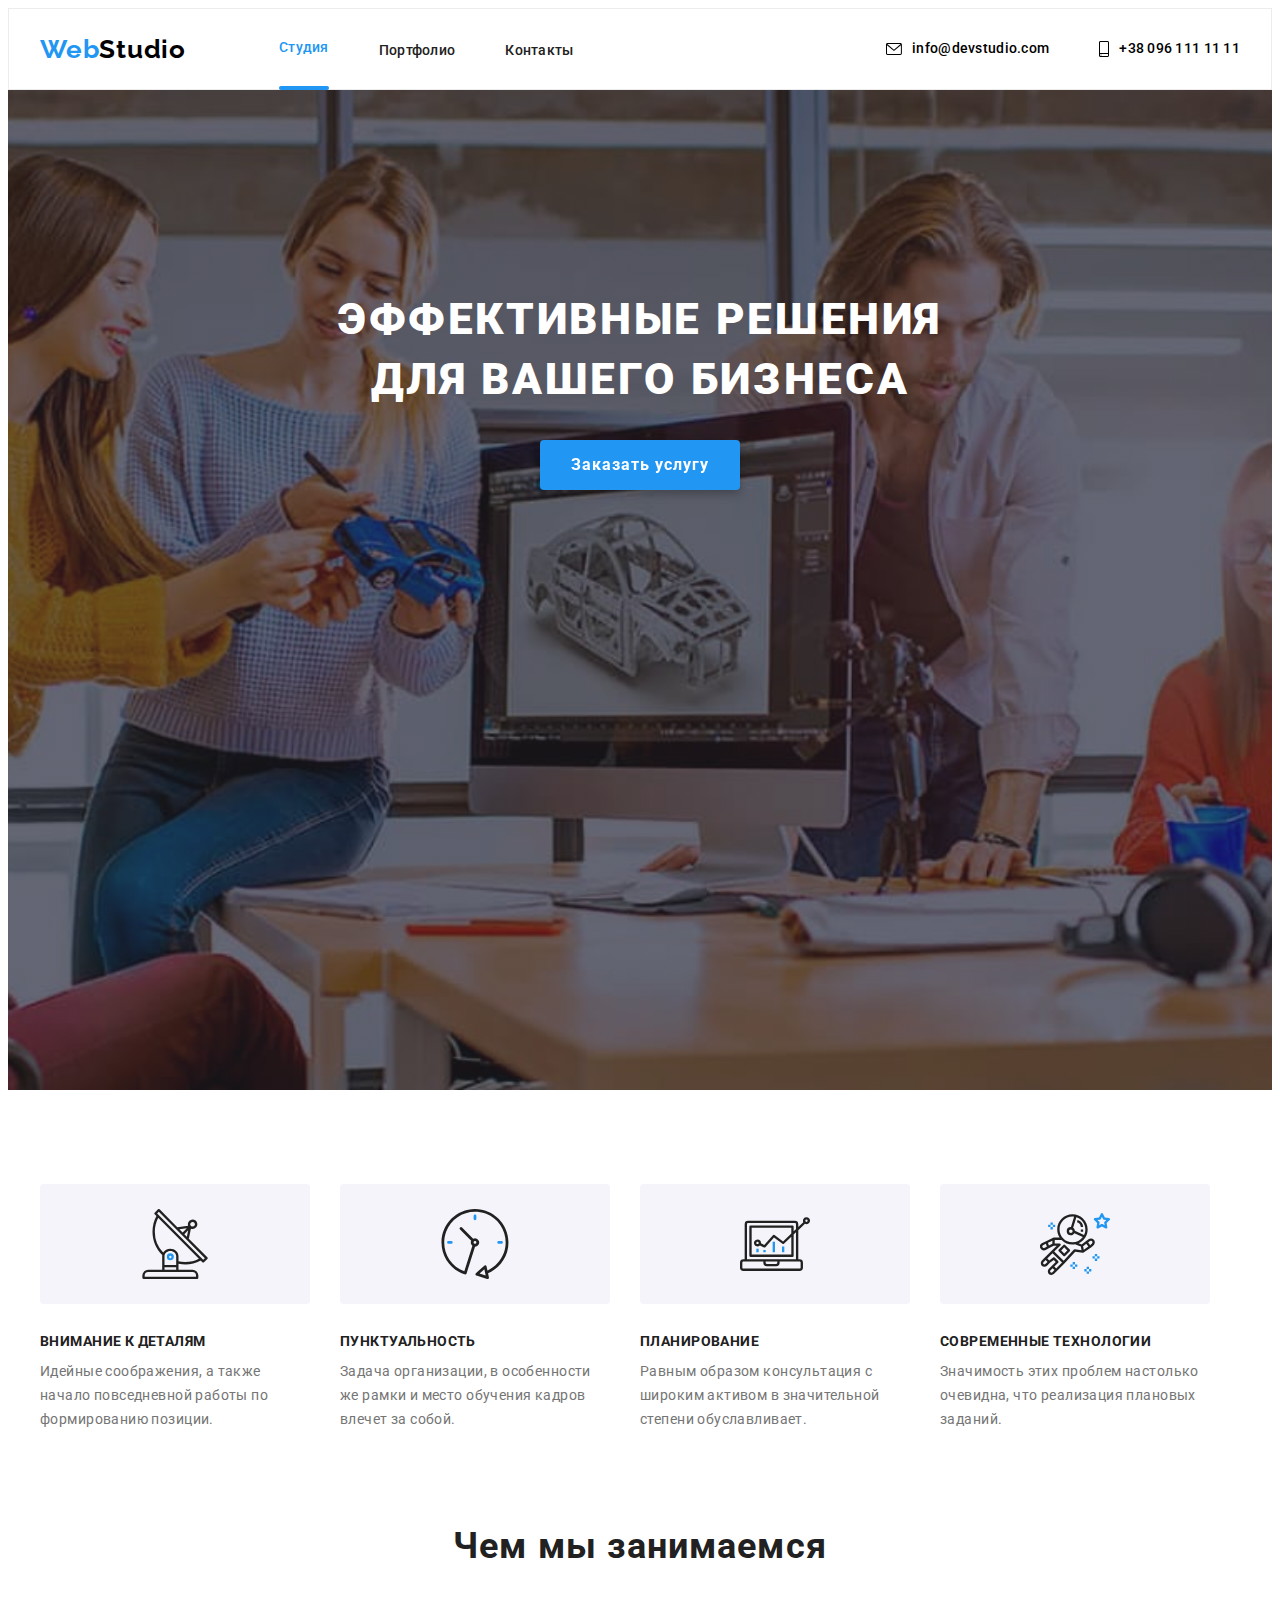
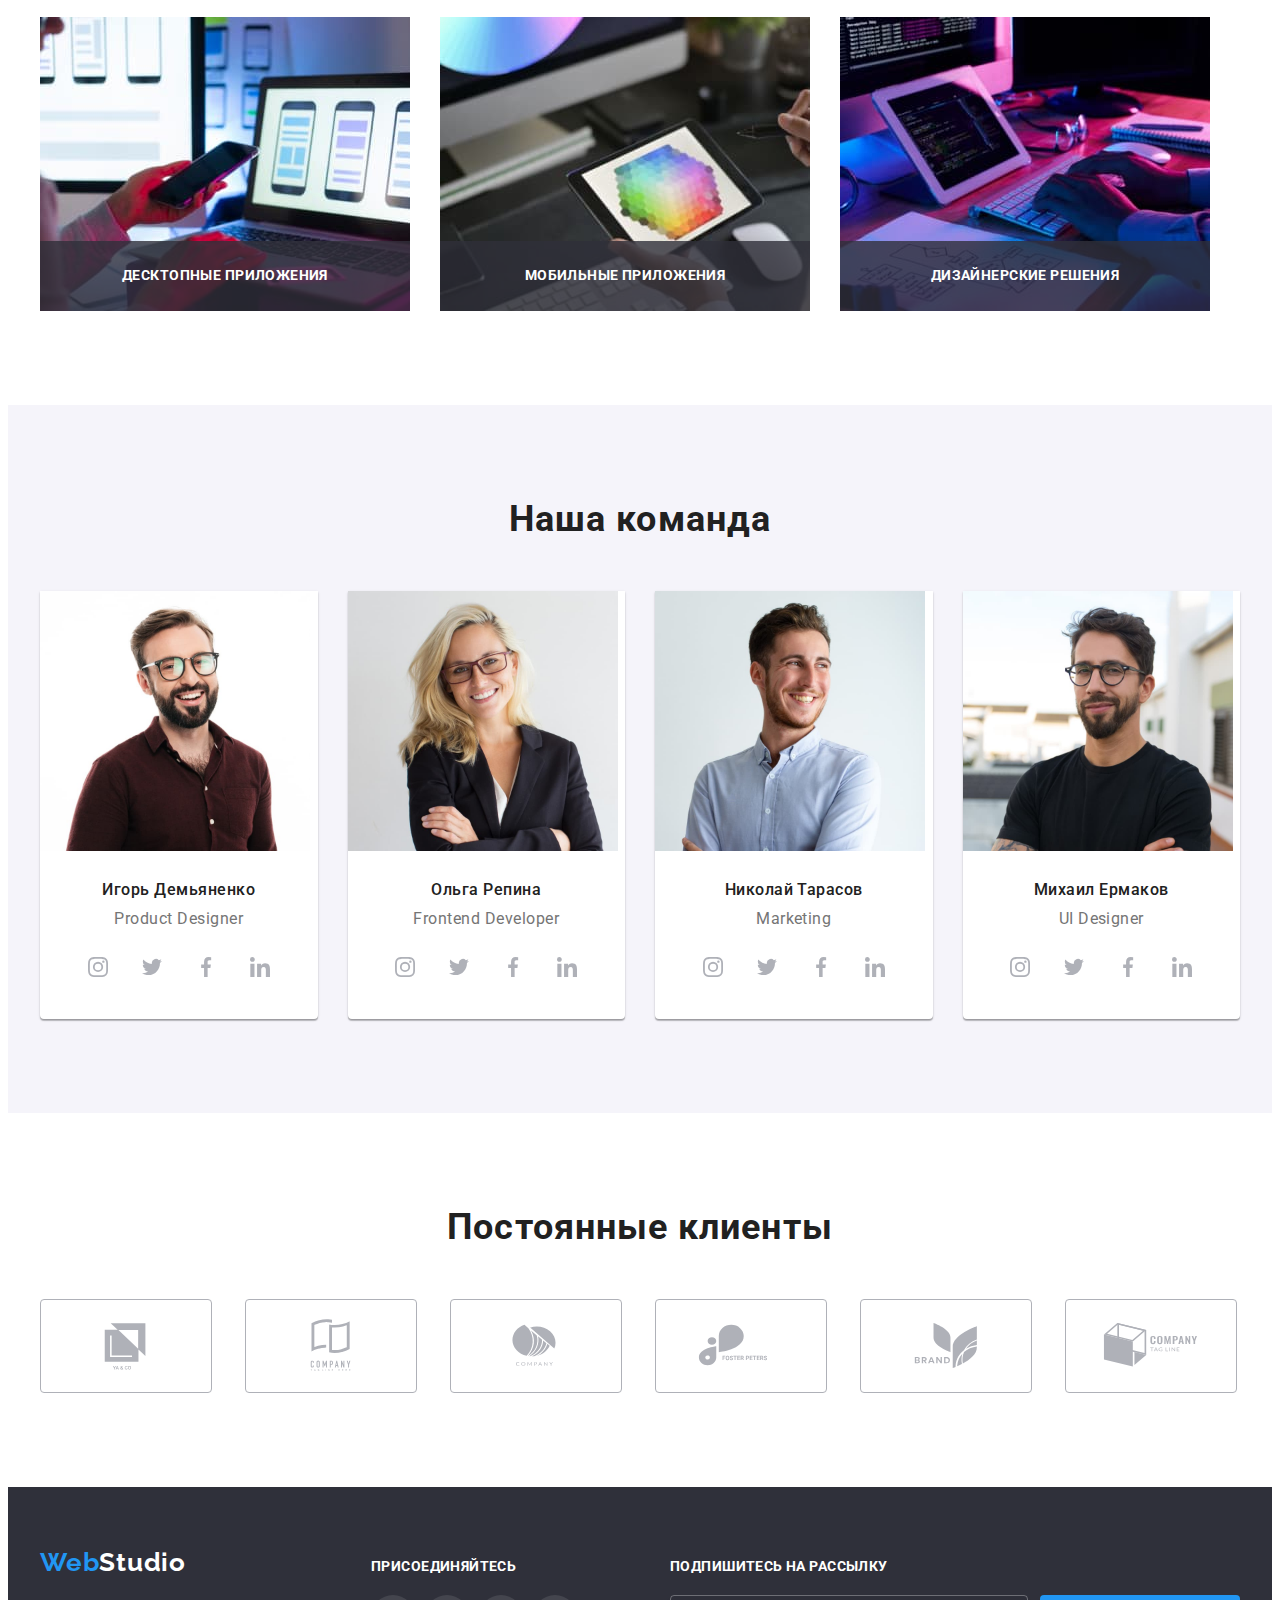
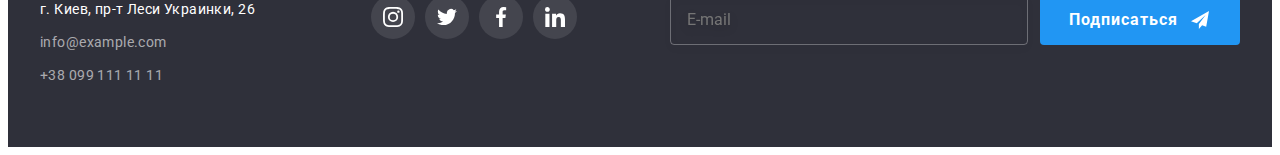
==== index.html @ f1e0ccb4 "goit-markup-hw-07" ====
<!DOCTYPE html>
<html lang="ru">
<head>
    <meta charset="UTF-8">
    <meta http-equiv="X-UA-Compatible" content="IE=edge">
    <meta name="viewport" content="width=device-width, initial-scale=1.0">
    <link rel="preconnect" 
        href="https://fonts.googleapis.com">
    <link rel="preconnect" 
        href="https://fonts.gstatic.com" 
        crossorigin>
    <link href="https://fonts.googleapis.com/css2?family=Raleway:wght@700&family=Roboto:wght@400;500;700;900&display=swap" 
        rel="stylesheet">
    <title>WebStudio</title>
    <link rel="stylesheet" 
        href="https://cdnjs.cloudflare.com/ajax/libs/modern-normalize/1.1.0/modern-normalize.min.css" 
        integrity="sha512-wpPYUAdjBVSE4KJnH1VR1HeZfpl1ub8YT/NKx4PuQ5NmX2tKuGu6U/JRp5y+Y8XG2tV+wKQpNHVUX03MfMFn9Q==" 
        crossorigin="anonymous" 
        referrerpolicy="no-referrer" />
    <link href="https://unpkg.com/aos@2.3.1/dist/aos.css" rel="stylesheet">
    <link
        rel="stylesheet"
        href="https://cdnjs.cloudflare.com/ajax/libs/animate.css/4.1.1/animate.min.css"/>
    <link rel="stylesheet" 
        href="./css/style.css">
    <link rel="stylesheet"
        href="./css/main.css">
</head>
<body>
    <header class="header">
        <div class="container header__container">
            <a href="" class="logo header__logo link">Web<span class="logo__dark">Studio</span>
            </a>
            <nav class="navigation">
                <ul class="menu-list list">
                    <li class="menu-list__item">
                        <a href="./index.html" class="menu-list__link link menu-list__link--active">Студия</a></li>
                    <li class="menu-list__item">
                        <a href="./portfolio.html" class="menu-list__link link">Портфолио</a></li>
                    <li class="menu-list__item">
                        <a href="" class="menu-list__link link">Контакты</a></li>
                </ul>
            </nav>
            <ul class="connect header__connect list">
                <li class="connect__item">
                    <a href="mailto:info@devstudio.com" class="connect__link link">
                        <svg class="connect__icon" width="16" height="12">
                            <use href="./images/symbol-defs.svg#icon-envelope"></use>
                        </svg>
                        info@devstudio.com</a>
                </li>
                <li class="connect__item">
                    <a href="tel:+380961111111" class="connect__link link">
                        <svg class="connect__icon" width="10" height="16">
                            <use href="./images/symbol-defs.svg#icon-smartphone"></use>
                        </svg>
                        +38 096 111 11 11</a>
                </li>
            </ul>
        </div>
    </header>
    <main>
        <section class="hero"> 
            <div class="container">
                <h1 class="hero__title">Эффективные решения для вашего бизнеса</h1>
                <button type="button" class="hero__btn btn" data-modal-open>Заказать услугу</button> 
            </div>
        </section>
        <section class="section">
            <div class="container"> 
                <h2 class="visually-hidden section__title">Наши преимущества</h2>
                <ul class="features list">
                    <li class="features__item">
                        <div class="features__content">
                            <svg class="features__icon" width="70" height="70">
                                <use href="./images/symbol-defs.svg#icon-antenna"></use>
                            </svg>
                        </div>
                        <h3 class="features__title">Внимание к деталям</h3>
                        <p class="features__text">Идейные соображения, а также начало повседневной работы по формированию позиции.</p>
                    </li>
                    <li class="features__item">
                        <div class="features__content">
                            <svg class="features__icon" width="70" height="70">
                                <use href="./images/symbol-defs.svg#icon-clock"></use>
                            </svg>
                        </div>
                        <h3 class="features__title">Пунктуальность</h3>
                        <p class="features__text">Задача организации, в особенности же рамки и место обучения кадров влечет за собой.</p>
                    </li>
                    <li class="features__item">
                        <div class="features__content">
                            <svg class="features__icon" width="70" height="70">
                                <use href="./images/symbol-defs.svg#icon-diagram"></use>
                            </svg>
                        </div>
                        <h3 class="features__title">Планирование</h3>
                        <p class="features__text">Равным образом консультация с широким активом в значительной степени обуславливает.</p>
                    </li>
                    <li class="features__item">
                        <div class="features__content">
                            <svg class="features__icon" width="70" height="70">
                                <use href="./images/symbol-defs.svg#icon-astronaut"></use>
                            </svg>
                        </div>
                        <h3 class="features__title">Современные технологии</h3>
                        <p class="features__text">Значимость этих проблем настолько очевидна, что реализация плановых заданий.</p>
                    </li>
                </ul>
            </div>
        </section>
        <section class="section section__works">
            <div class="container">
                <h2 class="section__title">Чем мы занимаемся</h2>
                <ul class="work list">
                    <li class="work__item">
                        <img src="./images/box2.jpg" alt="бокс 1" width="370">
                        <p class="work__meta">Десктопные приложения</p></li>
                    <li class="work__item">
                        <img src="./images/box3.jpg" alt="бокс 2" width="370">
                        <div class="work__meta">Мобильные приложения</div></li>
                    <li class="work__item">
                        <img src="./images/box1.jpg" alt="бокс 3" width="370">
                        <div class="work__meta">Дизайнерские решения</div></li>
                </ul>
            </div>
        </section>
        <section class="section section__team">
            <div class="container">
                <h2 class="section__title">Наша команда</h2>
                <ul class="team list">
                    <li class="team__item">
                        <img src="./images/img1.jpg" 
                        alt="Игорь Демьяненко"
                        width="270" 
                        height="260"
                        class="">
                        <div class="team__description">
                            <h3 class="team__title">Игорь Демьяненко</h3>
                            <p lang="en" class="team__text">Product Designer</p>
                            <ul class="socials list">
                                <li class="socials__item">
                                    <a href="" class="socials__link">
                                        <svg class="socials__icon" width="20" height="20">
                                            <use href="./images/symbol-defs.svg#icon-instagram">
                                            </use>
                                        </svg>
                                    </a>
                                </li>
                                <li class="socials__item">
                                    <a href="" class="socials__link">
                                        <svg class="socials__icon" width="20" height="20">
                                            <use href="./images/symbol-defs.svg#icon-twitter">
                                            </use>
                                        </svg>
                                    </a>
                                </li>
                                <li class="socials__item">
                                    <a href="" class="socials__link">
                                        <svg class="socials__icon" width="20" height="20">
                                            <use href="./images/symbol-defs.svg#icon-facebook">
                                            </use>
                                        </svg>
                                    </a>
                                </li>
                                <li class="socials__item">
                                    <a href="" class="socials__link">
                                        <svg class="socials__icon" width="20" height="20">
                                            <use href="./images/symbol-defs.svg#icon-linkedin">
                                            </use>
                                        </svg>
                                    </a>
                                </li>
                            </ul>
                        </div>
                    </li>
                    <li class="team__item">
                        <img src="./images/img2.jpg" 
                        alt="Ольга Репина"
                        width="270" 
                        height="260"
                        class="">
                        <div class="team__description">
                            <h3 class="team__title">Ольга Репина</h3>
                            <p lang="en" class="team__text">Frontend Developer</p>
                            <ul class="socials list">
                                <li class="socials__item">
                                    <a href="" class="socials__link">
                                        <svg class="socials__icon" width="20" height="20">
                                            <use href="./images/symbol-defs.svg#icon-instagram">
                                            </use>
                                        </svg>
                                    </a>
                                </li>
                                <li class="socials__item">
                                    <a href="" class="socials__link">
                                        <svg class="socials__icon" width="20" height="20">
                                            <use href="./images/symbol-defs.svg#icon-twitter">
                                            </use>
                                        </svg>
                                    </a>
                                </li>
                                <li class="socials__item">
                                    <a href="" class="socials__link">
                                        <svg class="socials__icon" width="20" height="20">
                                            <use href="./images/symbol-defs.svg#icon-facebook">
                                            </use>
                                        </svg>
                                    </a>
                                </li>
                                <li class="socials__item">
                                    <a href="" class="socials__link">
                                        <svg class="socials__icon" width="20" height="20">
                                            <use href="./images/symbol-defs.svg#icon-linkedin">
                                            </use>
                                        </svg>
                                    </a>
                                </li>
                            </ul>
                        </div>
                    </li>
                    <li class="team__item">
                        <img src="./images/img3.jpg" 
                        alt="Николай Тарасов"
                        width="270" 
                        height="260"
                        class="">
                        <div class="team__description">
                            <h3 class="team__title">Николай Тарасов</h3>
                            <p lang="en" class="team__text">Marketing</p>
                            <ul class="socials list">
                                <li class="socials__item">
                                    <a href="" class="socials__link">
                                        <svg class="socials__icon" width="20" height="20">
                                            <use href="./images/symbol-defs.svg#icon-instagram">
                                            </use>
                                        </svg>
                                    </a>
                                </li>
                                <li class="socials__item">
                                    <a href="" class="socials__link">
                                        <svg class="socials__icon" width="20" height="20">
                                            <use href="./images/symbol-defs.svg#icon-twitter">
                                            </use>
                                        </svg>
                                    </a>
                                </li>
                                <li class="socials__item">
                                    <a href="" class="socials__link">
                                        <svg class="socials__icon" width="20" height="20">
                                            <use href="./images/symbol-defs.svg#icon-facebook">
                                            </use>
                                        </svg>
                                    </a>
                                </li>
                                <li class="socials__item">
                                    <a href="" class="socials__link">
                                        <svg class="socials__icon" width="20" height="20">
                                            <use href="./images/symbol-defs.svg#icon-linkedin">
                                            </use>
                                        </svg>
                                    </a>
                                </li>
                            </ul>
                        </div>
                    </li>
                    <li class="team__item">
                        <img src="./images/img4.jpg" 
                        alt="Михаил Ермаков"
                        width="270" 
                        height="260"
                        class="">
                        <div class="team__description">
                            <h3 class="team__title">Михаил Ермаков</h3>
                            <p lang="en" class="team__text">UI Designer</p>
                            <ul class="socials list">
                                <li class="socials__item">
                                    <a href="" class="socials__link">
                                        <svg class="socials__icon" width="20" height="20">
                                            <use href="./images/symbol-defs.svg#icon-instagram">
                                            </use>
                                        </svg>
                                    </a>
                                </li>
                                <li class="socials__item">
                                    <a href="" class="socials__link">
                                        <svg class="socials__icon" width="20" height="20">
                                            <use href="./images/symbol-defs.svg#icon-twitter">
                                            </use>
                                        </svg>
                                    </a>
                                </li>
                                <li class="socials__item">
                                    <a href="" class="socials__link">
                                        <svg class="socials__icon" width="20" height="20">
                                            <use href="./images/symbol-defs.svg#icon-facebook">
                                            </use>
                                        </svg>
                                    </a>
                                </li>
                                <li class="socials__item">
                                    <a href="" class="socials__link">
                                        <svg class="socials__icon" width="20" height="20">
                                            <use href="./images/symbol-defs.svg#icon-linkedin">
                                            </use>
                                        </svg>
                                    </a>
                                </li>
                            </ul>
                        </div>
                    </li>
                </ul>
            </div>
        </section>
        <section class="section">
            <div class="container">
                <h2 class="section__title">Постоянные клиенты</h2>
                <ul class="client list">
                    <li class="client__item">
                        <a href="" class="client__link">
                            <svg class="client__icon" width="106" height="60">
                                <use href="./images/symbol-defs.svg#icon-Logo">
                                </use>
                            </svg>
                        </a>
                    </li>
                    <li class="client__item">
                        <a href="" class="client__link">
                            <svg class="client__icon" width="106" height="60">
                                <use href="./images/symbol-defs.svg#icon-Logo1">
                                </use>
                            </svg>
                        </a>
                    </li>
                    <li class="client__item">
                        <a href="" class="client__link">
                            <svg class="client__icon" width="106" height="60">
                                <use href="./images/symbol-defs.svg#icon-Logo2">
                                </use>
                            </svg>
                        </a>
                    </li>
                    <li class="client__item">
                        <a href="" class="client__link">
                            <svg class="client__icon" width="106" height="60">
                                <use href="./images/symbol-defs.svg#icon-Logo3">
                                </use>
                            </svg>
                        </a>
                    </li>
                    <li class="client__item">
                        <a href="" class="client__link">
                            <svg class="client__icon" width="106" height="60">
                                <use href="./images/symbol-defs.svg#icon-Logo4">
                                </use>
                            </svg>
                        </a>
                    </li>
                    <li class="client__item">
                        <a href="" class="client__link">
                            <svg class="client__icon" width="106" height="60">
                                <use href="./images/symbol-defs.svg#icon-Logo5">
                                </use>
                            </svg>
                        </a>
                    </li>
                </ul>
            </div>
        </section>
    </main>
    <footer class="footer">
        <div class="container contacts">
            <div class="column-address">
                <a href="" class="logo link">Web<span class="logo__light">Studio</span>
                </a>
                <address class="address-contact">
                    <ul class="address list">
                        <li class="address__item">
                            <a href="https://goo.gl/maps/QefCWzyqJZrkM8jZ6" 
                            class="address__address-link link"
                            target="_blank" 
                            rel="noopener noindex nofollow">
                            г. Киев, пр-т Леси Украинки, 26</a>
                        </li>
                        <li class="address__item">
                            <a href="mailto:info@example.com" 
                            class="address__link link">info@example.com</a>
                        </li>
                        <li class="address__item">
                            <a href="tel:+380991111111" 
                            class="address__link link">+38 099 111 11 11</a>
                        </li>
                    </ul>
                </address>
            </div>
            <div class="column-soc">
                <h2 class="column-soc__title">присоединяйтесь</h2>
                <ul class="soc-list list">
                    <li class="soc-list__item">
                        <a href="" class="soc-list__link">
                            <svg class="contacts-soc-icon" width="20" height="20">
                                <use href="./images/symbol-defs.svg#icon-instagram">
                                </use>
                            </svg>
                        </a>
                    </li>
                    <li class="soc-list__item">
                        <a href="" class="soc-list__link">
                            <svg class="contacts-soc-icon" width="20" height="20">
                                <use href="./images/symbol-defs.svg#icon-twitter">
                                </use>
                            </svg>
                        </a>
                    </li>
                    <li class="soc-list__item">
                        <a href="" class="soc-list__link">
                            <svg class="contacts-soc-icon" width="20" height="20">
                                <use href="./images/symbol-defs.svg#icon-facebook">
                                </use>
                            </svg>
                        </a>
                    </li>
                    <li class="soc-list__item">
                        <a href="" class="soc-list__link">
                            <svg class="contacts-soc-icon" width="20" height="20">
                                <use href="./images/symbol-defs.svg#icon-linkedin">
                                </use>
                            </svg>
                        </a>
                    </li>
                </ul>
            </div>
            <div class="online">
                <h2 class="column-soc__title">подпишитесь на рассылку</h2>
                <form class="online-form">
                    <div class="inputs">
                        <div class="field">
                            <input 
                                type="email" 
                                class="field__input" 
                                name="online-email"
                                id="email"
                                placeholder="E-mail"/>
                            <label for="email" class="field__label"></label>
                        </div>                        
                        <span class="submit">
                            <button type="submit" class="submit__btn btn">Подписаться
                                <svg class="submit__icon-btn" width="24" height="24">
                                    <use href="./images/symbol-defs.svg#icon-send"></use>
                                </svg>
                            </button>
                        </span>                             
                    </div>
                </form>
            </div>
        </div>
    </footer>
    <div class="backdrop is-hidden" data-modal>
        <div class="modal">
            <button type="button" class="modal-close-btn" data-modal-close>
                <svg class="modal-close-icon" width="11" height="11">
                    <use href="./images/symbol-defs.svg#icon-Vector">
                    </use>
                </svg>
            </button>
            <p class="modal-title">Оставьте свои данные, мы вам перезвоним</p>
            <form>                
                <div class="form-field">
                    <label class="modal-name" for="user-name">Имя</label>
                    <div class="modal-input-wrap">
                        <input 
                            type="text" 
                            class="modal-input" 
                            name="user-name"
                            id="user-name"/>
                        <svg class="input-icon" width="18" height="18">
                            <use href="./images/symbol-defs.svg#icon-person"></use>
                        </svg>     
                    </div>                              
                </div>
                <div class="form-field">
                    <label class="modal-name" for="user-tel">Телефон</label>              
                    <div class="modal-input-wrap">
                        <input 
                            type="tel" 
                            class="modal-input" 
                            name="user-tel"
                            pattern="\d{10}"
                            id="user-tel"/>
                        <svg class="input-icon" width="18" height="18">
                            <use href="./images/symbol-defs.svg#icon-phone"></use>
                        </svg>
                    </div>
                </div>
                <div class="form-field">
                    <label class="modal-name" for="user-email">Почта</label>
                    <div class="modal-input-wrap">
                        <input 
                            type="email" 
                            class="modal-input" 
                            name="user-email"
                            id="user-email"/>  
                        <svg class="input-icon" width="18" height="18">
                            <use href="./images/symbol-defs.svg#icon-email"></use>
                        </svg>  
                    </div>
                </div>
                <div class="modal-field">
                    <label class="modal-name" for="user-comment">Комментарий</label>
                    <textarea 
                        name="user-comment" 
                        id="user-comment"
                        placeholder="Введите текст"
                        class="input-text"
                    ></textarea>
                </div>
                <div class="policy">
                    <input 
                        type="checkbox" 
                        class="modal-window visually-hidden"
                        name="input-checkbox"
                        id="input-checkbox" 
                        required
                        value="input-checkbox"/>
                    <label 
                        class="modal-agree" 
                        for="input-checkbox"
                        >
                        <span>
                            <svg class="check-icon" width="11" height="8">
                                <use href="./images/symbol-defs.svg#icon-Check"></use>
                            </svg> 
                        </span>
                        Соглашаюсь с рассылкой и принимаю&nbsp;<a href="" class="text-link">Условия договора</a>
                    </label>
                </div>
                <button type="submit" class="modal-btn btn">Отправить</button>
            </form>
        </div>
    </div>
    <script src="https://unpkg.com/aos@2.3.1/dist/aos.js"></script>
    <script>
        AOS.init();
    </script>
    <script src="./js/modal.js"></script>
</body>
</html>
---- css/main.css ----
:root {
  --header-color: #212121;
  --main-title-color: #FFFFFF;
  --accent-color: #2196F3;
  --text-color: #757575;
  --bcg-color: #2F303A;
  --padding-top: 94px;
  --padding-bottom: 94px;
  --cubic: 250ms cubic-bezier(0.4, 0, 0.2, 1);
}

p, h1, h2, h3, h4, h5, h6 {
  margin: 0;
}

ul, ol {
  list-style: none;
  padding-left: 0;
  margin: 0;
}

img {
  display: block;
}

button {
  cursor: pointer;
}

a {
  text-decoration: none;
}

body {
  font-family: "Roboto", sans-serif;
}

.visually-hidden {
  position: absolute;
  white-space: nowrap;
  width: 1px;
  height: 1px;
  overflow: hidden;
  border: 0;
  padding: 0;
  clip: rect(0 0 0 0);
  clip-path: inset(50%);
  margin: -1px;
}

.soc-list__link, .client__link, .socials__link, .work__meta, .features__content, .connect__link, .header .container, .modal-agree span, .modal-agree, .backdrop {
  display: flex;
  align-items: center;
}

.container {
  width: 1200px;
  padding-left: 15px;
  padding-right: 15px;
  margin: 0 auto;
  /* outline: 1px solid salmon; */
}

.btn {
  font-family: inherit;
  font-weight: 700;
  font-size: 16px;
  line-height: 1.88;
  display: flex;
  align-items: center;
  text-align: center;
  letter-spacing: 0.06em;
  background-color: var(--accent-color);
  color: var(--main-title-color);
  background: var(--accent-color);
  border-radius: 4px;
  border: transparent;
  transition: color var(--cubic), background-color var(--cubic), box-shadow var(--cubic);
}
.btn:hover, .btn:focus {
  color: var(--main-title-color);
  background-color: var(--accent-color);
  box-shadow: 0px 4px 4px 0px rgba(0, 0, 0, 0.25);
}

.logo {
  font-family: "Raleway";
  font-weight: 700;
  font-size: 26px;
  line-height: 1.19;
  letter-spacing: 0.03em;
  color: var(--accent-color);
}

.logo__dark {
  color: black;
}

.logo__light {
  color: var(--main-title-color);
}

.section {
  padding: 94px 0;
}
.section__works {
  padding-top: 0;
}
.section__team {
  background: #F5F4FA;
}
.section__title {
  font-size: 36px;
  line-height: 1.16;
  text-align: center;
  letter-spacing: 0.03em;
  color: var(--header-color);
  margin-bottom: 50px;
  font-weight: 700;
}

.backdrop {
  position: fixed;
  top: 0;
  width: 100%;
  height: 100%;
  background-color: rgba(0, 0, 0, 0.2);
  justify-content: center;
  transition: opacity 250ms, visibility 250ms;
}

.backdrop.is-hidden .modal {
  transform: scale(0.5) rotate(360deg);
}

.modal {
  position: absolute;
  padding: 40px;
  width: 528px;
  height: 581px;
  background-color: var(--main-title-color);
  box-shadow: 0px 1px 3px rgba(0, 0, 0, 0.12), 0px 1px 1px rgba(0, 0, 0, 0.14), 0px 2px 1px rgba(0, 0, 0, 0.2);
  border-radius: 4px;
  transform: scale(1) rotate(0deg);
  transition: transform 250ms;
}

.modal-close-btn {
  position: absolute;
  width: 30px;
  height: 30px;
  background-color: transparent;
  top: 8px;
  right: 8px;
  border: 1px solid rgba(0, 0, 0, 0.1);
  border-radius: 50%;
  cursor: pointer;
}

.is-hidden {
  opacity: 0;
  pointer-events: none;
  visibility: hidden;
}

.modal-title {
  font-weight: 700;
  font-size: 20px;
  line-height: 23px;
  text-align: center;
  letter-spacing: 0.03em;
  color: #212121;
  margin-bottom: 12px;
}

.form-field {
  margin-bottom: 10px;
}

.modal-field {
  margin-bottom: 20px;
}

.modal-name {
  display: block;
  margin-bottom: 4px;
  font-weight: 400;
  font-size: 12px;
  line-height: 14px;
  letter-spacing: 0.01em;
  color: #757575;
}

.modal-input-wrap {
  position: relative;
}

.input-icon {
  position: absolute;
  left: 12px;
  top: 50%;
  transform: translateY(-50%);
  transition: fill var(--cubic);
}

.modal-input {
  width: 100%;
  height: 40px;
  border: 1px solid rgba(33, 33, 33, 0.2);
  box-sizing: border-box;
  border-radius: 4px;
  padding-left: 40px;
  outline: none;
  transition: border-color var(--cubic);
}

.modal-input:focus {
  border-color: var(--accent-color);
}

.modal-input:focus + .input-icon {
  fill: var(--accent-color);
}

.input-text {
  display: block;
  width: 100%;
  height: 120px;
  border: 1px solid rgba(33, 33, 33, 0.2);
  box-sizing: border-box;
  border-radius: 4px;
  padding: 12px 16px;
  font-family: "Roboto";
  font-style: normal;
  font-weight: 400;
  font-size: 16px;
  line-height: 0.85;
  resize: none;
  outline: none;
  transition: border-color var(--accent-color);
}

.input-text:focus {
  border-color: var(--accent-color);
}

.input-text::placeholder {
  font-weight: 400;
  font-size: 12px;
  line-height: 14px;
  letter-spacing: 0.01em;
  color: rgba(117, 117, 117, 0.5);
}

.modal-window {
  width: 16px;
  height: 15px;
  border-radius: #212121;
}

.modal-agree {
  justify-content: center;
  font-size: 14px;
  line-height: 1.71;
  letter-spacing: 0.03em;
  color: #757575;
}

.check-icon {
  fill: transparent;
}

.modal-agree span {
  width: 16px;
  height: 15px;
  border: 2px solid #212121;
  border-radius: 2px;
  margin-right: 5px;
  justify-content: center;
}

.modal-window:checked + .modal-agree span {
  background-color: var(--accent-color);
  border: none;
  transition: background-color var(--cubic);
}

.modal-window:checked + .modal-agree .check-icon {
  fill: var(--main-title-color);
  transition: fill var(--cubic);
}

.modal-window:focus + .modal-agree span {
  border-color: var(--accent-color);
}

.text-link {
  color: var(--accent-color);
}

.modal-btn {
  display: block;
  min-width: 200px;
  height: 50px;
  margin: 30px auto 0;
}

.header {
  padding-bottom: 24px;
  padding-top: 25px;
  border: 1px solid #ECECEC;
}
.header__connect {
  display: flex;
  margin-left: auto;
}
.header__logo {
  margin-right: 93px;
}

.menu-list {
  display: flex;
}
.menu-list__item:not(:last-child) {
  margin-right: 50px;
}
.menu-list__link:hover, .menu-list__link:focus {
  color: var(--accent-color);
}
.menu-list .menu-list__link--active:after {
  content: "";
  position: absolute;
  bottom: -34px;
  left: 0;
  width: 100%;
  height: 4px;
  background-color: var(--accent-color);
  border-radius: 2px;
}

.menu-list__link {
  position: relative;
  font-weight: 500;
  font-size: 14px;
  line-height: 1.14;
  letter-spacing: 0.02em;
  color: var(--header-color);
  transition: color var(--cubic);
}

.menu-list__link--active {
  color: var(--accent-color);
}
.menu-list .menu-list__link--active {
  display: block;
  color: var(--accent-color);
}

.navigation .connect {
  display: 0;
  color: var(--accent-color);
}

.connect__item:not(:last-child) {
  margin-right: 50px;
}

.connect__link {
  font-weight: 500;
  font-size: 14px;
  line-height: 1.14;
  letter-spacing: 0.02em;
  color: var(--header-link-color);
  transition: color var(--cubic);
}
.connect__link:hover, .connect__link:focus {
  color: var(--accent-color);
}

.connect__icon {
  padding: 0;
  margin-left: 0;
  margin-right: 10px;
  fill: currentColor;
}
.connect .connect__icon:hover {
  color: var(--accent-color);
  fill: currentColor;
}

.hero {
  background-color: var(--bcg-color);
  padding-top: 200px;
  padding-bottom: 200px;
  background-image: linear-gradient(rgba(47, 48, 58, 0.4), rgba(47, 48, 58, 0.4)), url(../images/overlay.jpg);
  background-repeat: no-repeat;
  background-size: cover;
  background-position: center;
  max-width: 1600px;
  height: 600px;
  margin: 0 auto;
}
.hero__title {
  font-weight: 900;
  font-size: 44px;
  line-height: 1.36;
  text-align: center;
  letter-spacing: 0.06em;
  text-transform: uppercase;
  color: var(--main-title-color);
  margin-bottom: 30px;
  max-width: 696px;
  margin-left: auto;
  margin-right: auto;
}
.hero__btn {
  margin: 0 auto;
  display: block;
  min-width: 200px;
  height: 50px;
  filter: drop-shadow(0px 4px 4px rgba(0, 0, 0, 0.25));
}

.features {
  display: flex;
  margin-left: auto;
}

.features__item:not(:last-child) {
  margin-right: 30px;
}

.features__content {
  margin-bottom: 30px;
  height: 120px;
  justify-content: center;
  background: #F5F4FA;
  border-radius: 4px;
}

.features__title {
  font-weight: 700;
  font-size: 14px;
  line-height: 1.14;
  letter-spacing: 0.03em;
  text-transform: uppercase;
  color: var(--header-color);
  margin-bottom: 10px;
}

.features__text {
  font-size: 14px;
  line-height: 1.71;
  letter-spacing: 0.03em;
  color: var(--text-color);
  max-width: 270px;
}

.work {
  display: flex;
}
.work__item {
  height: auto;
  position: relative;
}
.work__item:not(:first-child) {
  margin-left: 30px;
}
.work__meta {
  justify-content: center;
  font-weight: 700;
  font-size: 14px;
  line-height: 1.14;
  letter-spacing: 0.03em;
  text-transform: uppercase;
  color: #FFFFFF;
  background: rgba(47, 48, 58, 0.8);
  width: 370px;
  height: 70px;
  position: absolute;
  bottom: 0;
}

.team {
  display: flex;
  margin-left: -30px;
  flex-wrap: wrap;
}
.team__item {
  flex-basis: calc(25% - 30px);
  margin-left: 30px;
  background: #FFFFFF;
  box-shadow: 0px 1px 3px rgba(0, 0, 0, 0.12), 0px 1px 1px rgba(0, 0, 0, 0.14), 0px 2px 1px rgba(0, 0, 0, 0.2);
  border-radius: 0px 0px 4px 4px;
}
.team__description {
  padding: 30px 0 30px;
  text-align: center;
}
.team__title {
  font-weight: 500;
  font-size: 16px;
  line-height: 1.18;
  letter-spacing: 0.03em;
  color: var(--header-color);
  margin-bottom: 10px;
}
.team__text {
  font-size: 16px;
  line-height: 1.18;
  letter-spacing: 0.03em;
  color: var(--text-color);
  margin-bottom: 16px;
}

.socials {
  display: flex;
  justify-content: center;
}
.socials__item + .socials__item {
  margin-left: 10px;
}
.socials__link {
  width: 44px;
  height: 44px;
  background-color: var(--main-title-color);
  border-radius: 50%;
  justify-content: center;
  fill: rgb(175, 177, 184);
  transition: fill var(--cubic), background-color var(--cubic);
}
.socials__link:hover, .socials__link:focus {
  background-color: var(--accent-color);
  fill: var(--main-title-color);
}

.client {
  display: flex;
  margin-left: -30px;
  flex-wrap: wrap;
}
.client__item {
  flex-basis: calc(16.6666666667% - 30px);
  margin-left: 30px;
}
.client__item + .client__item {
  margin-left: 30px;
}

.client__link {
  width: 170px;
  height: 92px;
  background-color: var(--main-title-color);
  justify-content: center;
  border: 1px solid rgb(175, 177, 184);
  border-radius: 4px;
  transition: border var(--cubic);
}
.client__link:hover, .client__link:focus {
  border-color: var(--accent-color);
}

.client__icon {
  fill: #afb1b8;
  transition: fill var(--cubic);
}
.client__link:hover .client__icon, .client__link:focus .client__icon {
  fill: var(--accent-color);
}

.footer {
  background: var(--bcg-color);
  padding-top: 60px;
  padding-bottom: 60px;
}
.footer .contacts {
  display: flex;
  align-items: baseline;
}

.column-address {
  text-align: cover;
  flex-grow: 1;
}

.address-contact {
  font-family: "Roboto";
  font-size: 14px;
  line-height: 1.71;
  letter-spacing: 0.03em;
  font-style: normal;
  margin-top: 20px;
}

.address {
  text-align: 120px;
}
.address__item:not(:first-child) {
  margin-top: 9px;
}
.address__address-link {
  color: var(--main-title-color);
  transition: color var(--cubic);
}
.address__address-link:hover, .address__address-link:focus {
  color: var(--accent-color);
}
.address__link {
  font-family: "Roboto";
  font-size: 14px;
  line-height: 1.71;
  letter-spacing: 0.03em;
  color: rgba(255, 255, 255, 0.6);
  transition: color var(--cubic);
}
.address__link:hover, .address__link:focus {
  color: var(--accent-color);
}

.column-soc {
  margin-left: 55px;
  margin-right: 93px;
}
.column-soc__title {
  font-size: 14px;
  line-height: 1.14;
  letter-spacing: 0.03em;
  text-transform: uppercase;
  color: var(--main-title-color);
  margin-bottom: 20px;
}

.soc-list {
  display: flex;
}
.soc-list__item + .soc-list__item {
  margin-left: 10px;
}
.soc-list__item:last-child {
  margin-right: 0px;
}

.soc-list__link {
  padding: 0;
  width: 44px;
  height: 44px;
  background-color: rgba(255, 255, 255, 0.1);
  border-radius: 50%;
  justify-content: center;
  fill: var(--main-title-color);
  transform: fill var(--cubic), background-color var(--cubic);
}
.soc-list__link:hover, .soc-list__link:focus {
  background-color: var(--accent-color);
  fill: var(--main-title-color);
}

.inputs {
  display: flex;
  justify-content: space-between;
}

.field {
  margin-right: 12px;
}
.field__input {
  width: 358px;
  height: 50px;
  box-sizing: border-box;
  border: 1px solid rgba(255, 255, 255, 0.3);
  filter: drop-shadow(0px 4px 4px rgba(0, 0, 0, 0.15));
  border-radius: 4px;
  padding-left: 16px;
  color: var(--main-title-color);
  background-color: transparent;
  font-family: "Roboto";
  font-size: 16px;
  outline: none;
  transition: border-color var(--main-title-color) border-color var(--cubic);
}
.field__input:focus {
  border-color: var(--main-title-colorr);
}
.field__label {
  font-family: "Roboto";
  font-size: 16px;
  line-height: 1.25;
  color: var(--main-title-color);
  transform: border-color var(--cubic);
}

.submit__btn {
  display: inline-flex;
  align-items: center;
  min-width: 200px;
  height: 50px;
  position: relative;
  padding-left: 29px;
  transform: color var(--cubic);
}

.submit__icon-btn {
  margin-left: 10px;
  margin-right: 0px;
  margin-top: 6px;
  cursor: pointer;
}

.portfolio-filtres {
  display: flex;
  justify-content: center;
  margin-bottom: 50px;
}

.portfolio-filtres-item:not(:first-child) {
  margin-left: 8px;
}

.portfolio-filtres-btn {
  font-family: "Roboto";
  font-weight: 500;
  font-size: 16px;
  line-height: 1.62;
  letter-spacing: 0.03em;
  max-width: 100%;
  background-color: #F5F4FA;
  color: var(--header-color);
  cursor: pointer;
  display: inline;
  padding: 6px 22px;
}

.portfolio-list {
  display: flex;
  flex-wrap: wrap;
  gap: 30px;
}

.portfolio-item {
  flex-basis: calc((100% - 60px) / 3);
}

.portfolio-content {
  display: block;
  transition: box-shadow var(--cubic);
}
.portfolio-content:hover, .portfolio-content:focus {
  box-shadow: 0px 4px 4px 0px rgba(0, 0, 0, 0.25);
}

.portfolio-meta {
  position: relative;
  overflow: hidden;
}

.portfolio-actions {
  position: absolute;
  padding: 63px 24px;
  font-family: "Roboto";
  font-size: 18px;
  line-height: 1.56;
  color: #FFFFFF;
  background: rgba(33, 150, 243, 0.9);
  width: 370px;
  height: 100%;
  transform: translateY(100%);
  transition: var(--cubic);
  bottom: 0;
  overflow: auto;
}
.portfolio-content:hover .portfolio-actions, .portfolio-content:focus .portfolio-actions {
  cursor: pointer;
  transform: translateY(0%);
  transition: var(--cubic);
}

.portfolio-description {
  padding: 20px 24px;
  border: 1px solid rgb(238, 238, 238);
}

.portfolio-title {
  font-weight: 700;
  font-size: 18px;
  line-height: 2;
  letter-spacing: 0.06em;
  color: var(--header-color);
  margin-bottom: 4px;
}

.portfolio-text {
  font-size: 16px;
  line-height: 1.88;
  letter-spacing: 0.03em;
  color: var(--text-color);
}/*# sourceMappingURL=main.css.map */
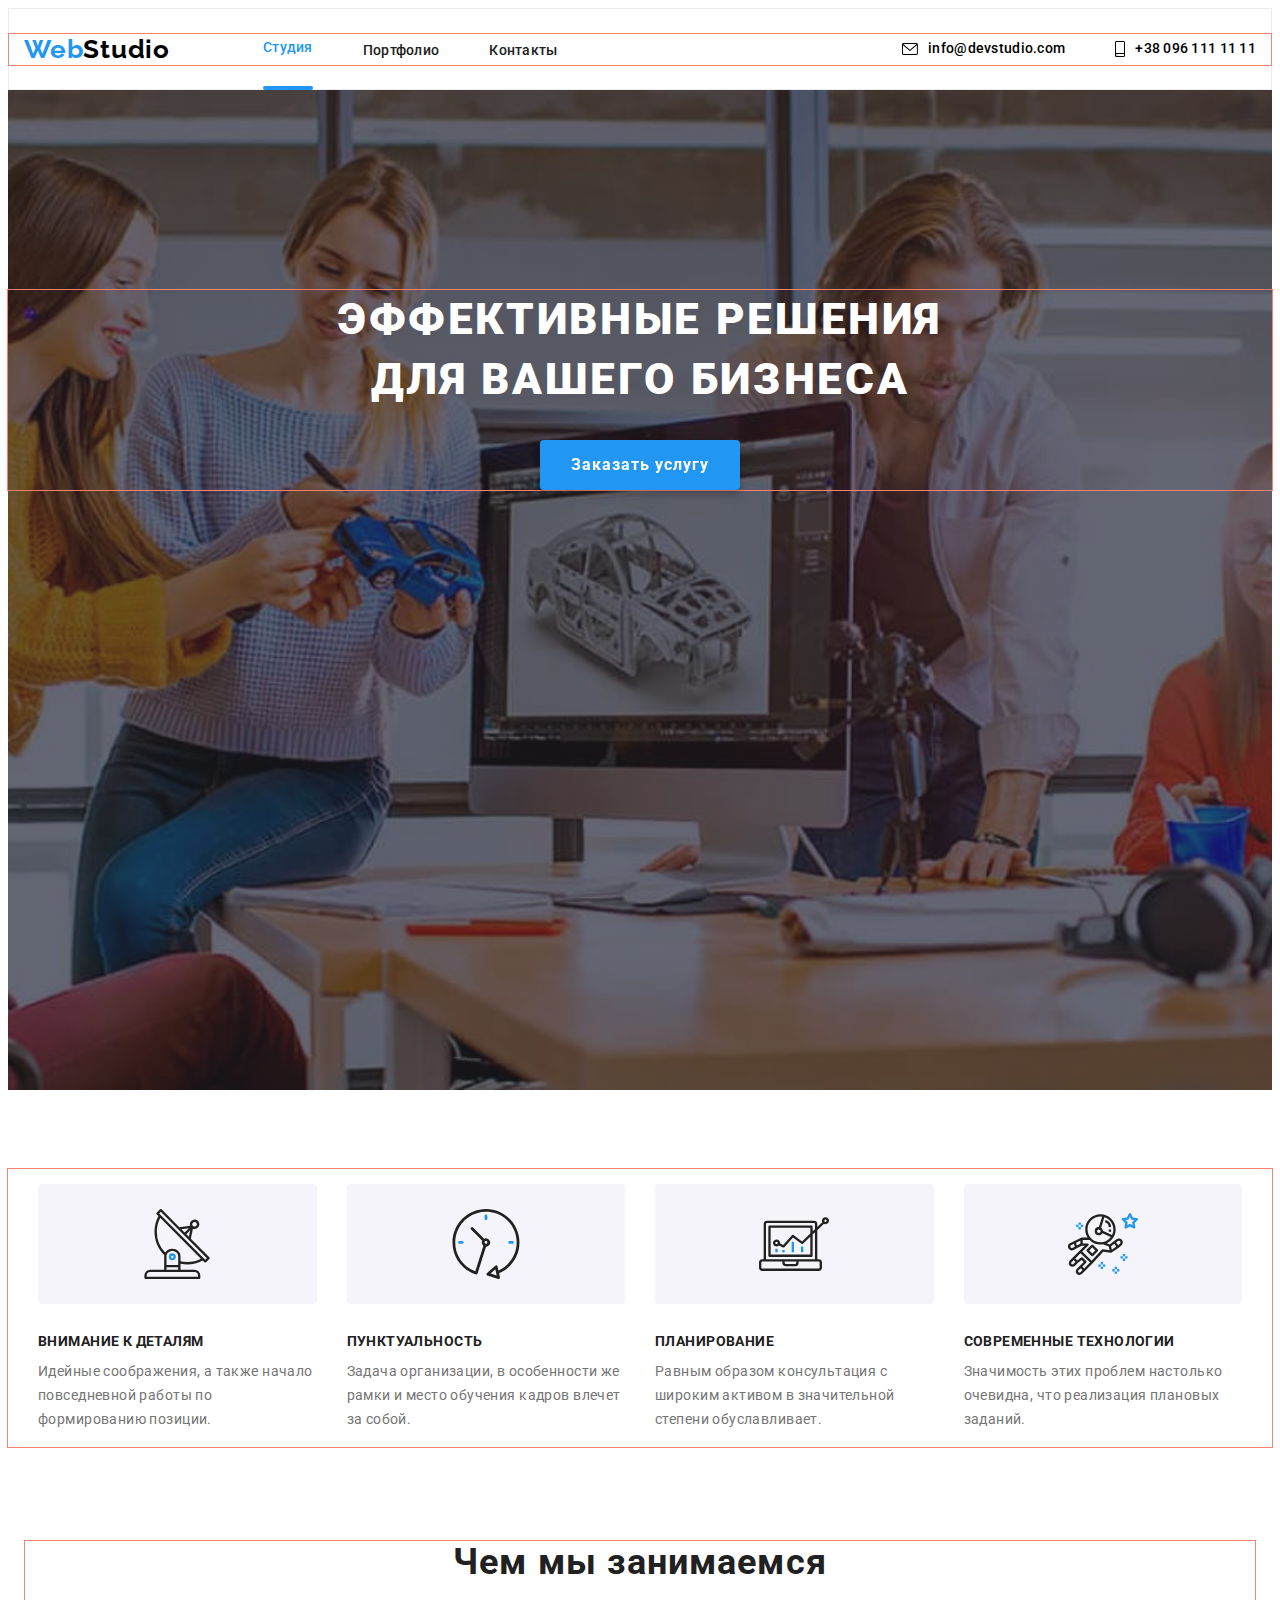
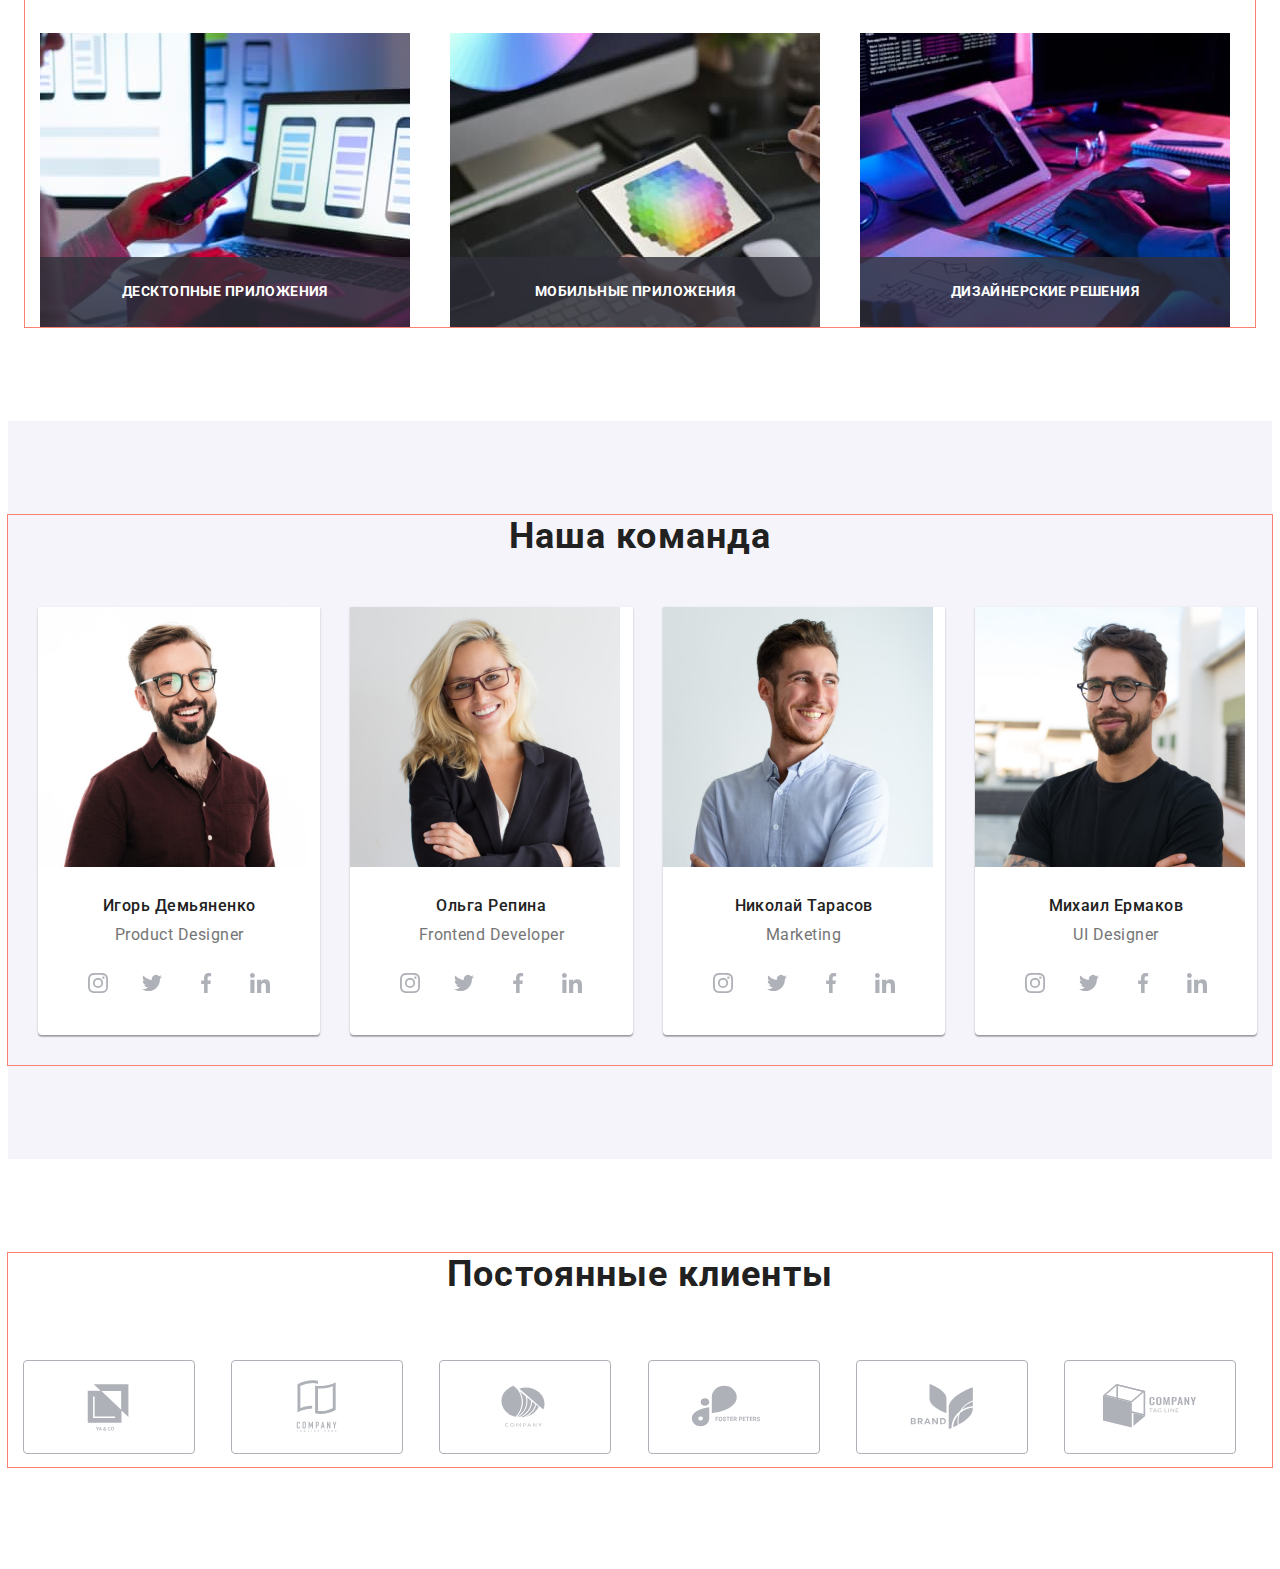
==== commit dcc0a16a: "Адапт. верстка" ====
--- a/index.html
+++ b/index.html
@@ -29,28 +29,28 @@
 <body>
     <header class="header">
         <div class="container header__container">
-            <a href="" class="logo header__logo link">Web<span class="logo__dark">Studio</span>
+            <a class="logo header__logo" href="">Web<span class="logo__dark">Studio</span>
             </a>
             <nav class="navigation">
-                <ul class="menu-list list">
+                <ul class="menu-list">
                     <li class="menu-list__item">
-                        <a href="./index.html" class="menu-list__link link menu-list__link--active">Студия</a></li>
+                        <a class="menu-list__link menu-list__link--active" href="./index.html">Студия</a></li>
                     <li class="menu-list__item">
-                        <a href="./portfolio.html" class="menu-list__link link">Портфолио</a></li>
+                        <a class="menu-list__link" href="./portfolio.html">Портфолио</a></li>
                     <li class="menu-list__item">
-                        <a href="" class="menu-list__link link">Контакты</a></li>
+                        <a class="menu-list__link" href="">Контакты</a></li>
                 </ul>
             </nav>
-            <ul class="connect header__connect list">
+            <ul class="connect header__connect">
                 <li class="connect__item">
-                    <a href="mailto:info@devstudio.com" class="connect__link link">
+                    <a class="connect__link" href="mailto:info@devstudio.com">
                         <svg class="connect__icon" width="16" height="12">
                             <use href="./images/symbol-defs.svg#icon-envelope"></use>
                         </svg>
                         info@devstudio.com</a>
                 </li>
                 <li class="connect__item">
-                    <a href="tel:+380961111111" class="connect__link link">
+                    <a class="connect__link" href="tel:+380961111111">
                         <svg class="connect__icon" width="10" height="16">
                             <use href="./images/symbol-defs.svg#icon-smartphone"></use>
                         </svg>
@@ -62,14 +62,14 @@
     <main>
         <section class="hero"> 
             <div class="container">
-                <h1 class="hero__title">Эффективные решения для вашего бизнеса</h1>
+                <h1 class="hero__title">Эффективные решения <br>для вашего бизнеса</h1>
                 <button type="button" class="hero__btn btn" data-modal-open>Заказать услугу</button> 
             </div>
         </section>
         <section class="section">
             <div class="container"> 
                 <h2 class="visually-hidden section__title">Наши преимущества</h2>
-                <ul class="features list">
+                <ul class="features">
                     <li class="features__item">
                         <div class="features__content">
                             <svg class="features__icon" width="70" height="70">
@@ -112,7 +112,7 @@
         <section class="section section__works">
             <div class="container">
                 <h2 class="section__title">Чем мы занимаемся</h2>
-                <ul class="work list">
+                <ul class="work">
                     <li class="work__item">
                         <img src="./images/box2.jpg" alt="бокс 1" width="370">
                         <p class="work__meta">Десктопные приложения</p></li>
@@ -128,7 +128,7 @@
         <section class="section section__team">
             <div class="container">
                 <h2 class="section__title">Наша команда</h2>
-                <ul class="team list">
+                <ul class="team">
                     <li class="team__item">
                         <img src="./images/img1.jpg" 
                         alt="Игорь Демьяненко"
@@ -138,9 +138,9 @@
                         <div class="team__description">
                             <h3 class="team__title">Игорь Демьяненко</h3>
                             <p lang="en" class="team__text">Product Designer</p>
-                            <ul class="socials list">
-                                <li class="socials__item">
-                                    <a href="" class="socials__link">
+                            <ul class="socials">
+                                <li class="socials__item">
+                                    <a class="socials__link" href="">
                                         <svg class="socials__icon" width="20" height="20">
                                             <use href="./images/symbol-defs.svg#icon-instagram">
                                             </use>
@@ -148,7 +148,7 @@
                                     </a>
                                 </li>
                                 <li class="socials__item">
-                                    <a href="" class="socials__link">
+                                    <a class="socials__link" href="">
                                         <svg class="socials__icon" width="20" height="20">
                                             <use href="./images/symbol-defs.svg#icon-twitter">
                                             </use>
@@ -156,7 +156,7 @@
                                     </a>
                                 </li>
                                 <li class="socials__item">
-                                    <a href="" class="socials__link">
+                                    <a class="socials__link" href="">
                                         <svg class="socials__icon" width="20" height="20">
                                             <use href="./images/symbol-defs.svg#icon-facebook">
                                             </use>
@@ -164,7 +164,7 @@
                                     </a>
                                 </li>
                                 <li class="socials__item">
-                                    <a href="" class="socials__link">
+                                    <a class="socials__link" href="">
                                         <svg class="socials__icon" width="20" height="20">
                                             <use href="./images/symbol-defs.svg#icon-linkedin">
                                             </use>
@@ -183,9 +183,9 @@
                         <div class="team__description">
                             <h3 class="team__title">Ольга Репина</h3>
                             <p lang="en" class="team__text">Frontend Developer</p>
-                            <ul class="socials list">
-                                <li class="socials__item">
-                                    <a href="" class="socials__link">
+                            <ul class="socials">
+                                <li class="socials__item">
+                                    <a class="socials__link" href="">
                                         <svg class="socials__icon" width="20" height="20">
                                             <use href="./images/symbol-defs.svg#icon-instagram">
                                             </use>
@@ -193,7 +193,7 @@
                                     </a>
                                 </li>
                                 <li class="socials__item">
-                                    <a href="" class="socials__link">
+                                    <a class="socials__link" href="">
                                         <svg class="socials__icon" width="20" height="20">
                                             <use href="./images/symbol-defs.svg#icon-twitter">
                                             </use>
@@ -201,7 +201,7 @@
                                     </a>
                                 </li>
                                 <li class="socials__item">
-                                    <a href="" class="socials__link">
+                                    <a class="socials__link" href="">
                                         <svg class="socials__icon" width="20" height="20">
                                             <use href="./images/symbol-defs.svg#icon-facebook">
                                             </use>
@@ -209,7 +209,7 @@
                                     </a>
                                 </li>
                                 <li class="socials__item">
-                                    <a href="" class="socials__link">
+                                    <a class="socials__link" href="">
                                         <svg class="socials__icon" width="20" height="20">
                                             <use href="./images/symbol-defs.svg#icon-linkedin">
                                             </use>
@@ -228,9 +228,9 @@
                         <div class="team__description">
                             <h3 class="team__title">Николай Тарасов</h3>
                             <p lang="en" class="team__text">Marketing</p>
-                            <ul class="socials list">
-                                <li class="socials__item">
-                                    <a href="" class="socials__link">
+                            <ul class="socials">
+                                <li class="socials__item">
+                                    <a class="socials__link" href="">
                                         <svg class="socials__icon" width="20" height="20">
                                             <use href="./images/symbol-defs.svg#icon-instagram">
                                             </use>
@@ -238,7 +238,7 @@
                                     </a>
                                 </li>
                                 <li class="socials__item">
-                                    <a href="" class="socials__link">
+                                    <a class="socials__link" href="">
                                         <svg class="socials__icon" width="20" height="20">
                                             <use href="./images/symbol-defs.svg#icon-twitter">
                                             </use>
@@ -246,7 +246,7 @@
                                     </a>
                                 </li>
                                 <li class="socials__item">
-                                    <a href="" class="socials__link">
+                                    <a class="socials__link" href="">
                                         <svg class="socials__icon" width="20" height="20">
                                             <use href="./images/symbol-defs.svg#icon-facebook">
                                             </use>
@@ -254,7 +254,7 @@
                                     </a>
                                 </li>
                                 <li class="socials__item">
-                                    <a href="" class="socials__link">
+                                    <a class="socials__link" href="">
                                         <svg class="socials__icon" width="20" height="20">
                                             <use href="./images/symbol-defs.svg#icon-linkedin">
                                             </use>
@@ -273,9 +273,9 @@
                         <div class="team__description">
                             <h3 class="team__title">Михаил Ермаков</h3>
                             <p lang="en" class="team__text">UI Designer</p>
-                            <ul class="socials list">
-                                <li class="socials__item">
-                                    <a href="" class="socials__link">
+                            <ul class="socials">
+                                <li class="socials__item">
+                                    <a class="socials__link" href="">
                                         <svg class="socials__icon" width="20" height="20">
                                             <use href="./images/symbol-defs.svg#icon-instagram">
                                             </use>
@@ -283,7 +283,7 @@
                                     </a>
                                 </li>
                                 <li class="socials__item">
-                                    <a href="" class="socials__link">
+                                    <a class="socials__link" href="">
                                         <svg class="socials__icon" width="20" height="20">
                                             <use href="./images/symbol-defs.svg#icon-twitter">
                                             </use>
@@ -291,7 +291,7 @@
                                     </a>
                                 </li>
                                 <li class="socials__item">
-                                    <a href="" class="socials__link">
+                                    <a class="socials__link" href="">
                                         <svg class="socials__icon" width="20" height="20">
                                             <use href="./images/symbol-defs.svg#icon-facebook">
                                             </use>
@@ -299,7 +299,7 @@
                                     </a>
                                 </li>
                                 <li class="socials__item">
-                                    <a href="" class="socials__link">
+                                    <a class="socials__link" href="">
                                         <svg class="socials__icon" width="20" height="20">
                                             <use href="./images/symbol-defs.svg#icon-linkedin">
                                             </use>
@@ -315,9 +315,9 @@
         <section class="section">
             <div class="container">
                 <h2 class="section__title">Постоянные клиенты</h2>
-                <ul class="client list">
+                <ul class="client">
                     <li class="client__item">
-                        <a href="" class="client__link">
+                        <a class="client__link" href="">
                             <svg class="client__icon" width="106" height="60">
                                 <use href="./images/symbol-defs.svg#icon-Logo">
                                 </use>
@@ -325,7 +325,7 @@
                         </a>
                     </li>
                     <li class="client__item">
-                        <a href="" class="client__link">
+                        <a class="client__link" href="">
                             <svg class="client__icon" width="106" height="60">
                                 <use href="./images/symbol-defs.svg#icon-Logo1">
                                 </use>
@@ -333,7 +333,7 @@
                         </a>
                     </li>
                     <li class="client__item">
-                        <a href="" class="client__link">
+                        <a class="client__link" href="">
                             <svg class="client__icon" width="106" height="60">
                                 <use href="./images/symbol-defs.svg#icon-Logo2">
                                 </use>
@@ -341,7 +341,7 @@
                         </a>
                     </li>
                     <li class="client__item">
-                        <a href="" class="client__link">
+                        <a class="client__link" href="">
                             <svg class="client__icon" width="106" height="60">
                                 <use href="./images/symbol-defs.svg#icon-Logo3">
                                 </use>
@@ -349,7 +349,7 @@
                         </a>
                     </li>
                     <li class="client__item">
-                        <a href="" class="client__link">
+                        <a class="client__link" href="">
                             <svg class="client__icon" width="106" height="60">
                                 <use href="./images/symbol-defs.svg#icon-Logo4">
                                 </use>
@@ -357,7 +357,7 @@
                         </a>
                     </li>
                     <li class="client__item">
-                        <a href="" class="client__link">
+                        <a class="client__link" href="">
                             <svg class="client__icon" width="106" height="60">
                                 <use href="./images/symbol-defs.svg#icon-Logo5">
                                 </use>
@@ -368,36 +368,38 @@
             </div>
         </section>
     </main>
-    <footer class="footer">
+    <!-- <footer class="footer">
         <div class="container contacts">
             <div class="column-address">
-                <a href="" class="logo link">Web<span class="logo__light">Studio</span>
+                <a class="logo" href="">Web<span class="logo__light">Studio</span>
                 </a>
                 <address class="address-contact">
-                    <ul class="address list">
+                    <ul class="address">
                         <li class="address__item">
-                            <a href="https://goo.gl/maps/QefCWzyqJZrkM8jZ6" 
-                            class="address__address-link link"
+                            <a class="address__address-link"
+                            href="https://goo.gl/maps/QefCWzyqJZrkM8jZ6" 
                             target="_blank" 
                             rel="noopener noindex nofollow">
                             г. Киев, пр-т Леси Украинки, 26</a>
                         </li>
                         <li class="address__item">
-                            <a href="mailto:info@example.com" 
-                            class="address__link link">info@example.com</a>
+                            <a class="address__link"
+                            href="mailto:info@example.com" 
+                            >info@example.com</a>
                         </li>
                         <li class="address__item">
-                            <a href="tel:+380991111111" 
-                            class="address__link link">+38 099 111 11 11</a>
+                            <a class="address__link"
+                            href="tel:+380991111111" 
+                            >+38 099 111 11 11</a>
                         </li>
                     </ul>
                 </address>
             </div>
             <div class="column-soc">
                 <h2 class="column-soc__title">присоединяйтесь</h2>
-                <ul class="soc-list list">
+                <ul class="soc-list">
                     <li class="soc-list__item">
-                        <a href="" class="soc-list__link">
+                        <a class="soc-list__link" href="">
                             <svg class="contacts-soc-icon" width="20" height="20">
                                 <use href="./images/symbol-defs.svg#icon-instagram">
                                 </use>
@@ -405,7 +407,7 @@
                         </a>
                     </li>
                     <li class="soc-list__item">
-                        <a href="" class="soc-list__link">
+                        <a class="soc-list__link" href="">
                             <svg class="contacts-soc-icon" width="20" height="20">
                                 <use href="./images/symbol-defs.svg#icon-twitter">
                                 </use>
@@ -413,7 +415,7 @@
                         </a>
                     </li>
                     <li class="soc-list__item">
-                        <a href="" class="soc-list__link">
+                        <a class="soc-list__link" href="">
                             <svg class="contacts-soc-icon" width="20" height="20">
                                 <use href="./images/symbol-defs.svg#icon-facebook">
                                 </use>
@@ -421,7 +423,7 @@
                         </a>
                     </li>
                     <li class="soc-list__item">
-                        <a href="" class="soc-list__link">
+                        <a class="soc-list__link" href="">
                             <svg class="contacts-soc-icon" width="20" height="20">
                                 <use href="./images/symbol-defs.svg#icon-linkedin">
                                 </use>
@@ -454,7 +456,7 @@
                 </form>
             </div>
         </div>
-    </footer>
+    </footer> -->
     <div class="backdrop is-hidden" data-modal>
         <div class="modal">
             <button type="button" class="modal-close-btn" data-modal-close>
@@ -531,7 +533,7 @@
                                 <use href="./images/symbol-defs.svg#icon-Check"></use>
                             </svg> 
                         </span>
-                        Соглашаюсь с рассылкой и принимаю&nbsp;<a href="" class="text-link">Условия договора</a>
+                        Соглашаюсь с рассылкой и принимаю&nbsp;<a class="text-link" href="">Условия договора</a>
                     </label>
                 </div>
                 <button type="submit" class="modal-btn btn">Отправить</button>
--- a/css/main.css
+++ b/css/main.css
@@ -54,11 +54,25 @@
 }
 
 .container {
-  width: 1200px;
   padding-left: 15px;
   padding-right: 15px;
-  margin: 0 auto;
-  /* outline: 1px solid salmon; */
+  outline: 1px solid salmon;
+}
+@media screen and (min-width: 480px) {
+  .container {
+    min-width: 480px;
+    margin: 0 auto;
+  }
+}
+@media screen and (min-width: 768px) {
+  .container {
+    min-width: 768px;
+  }
+}
+@media screen and (min-width: 1200px) {
+  .container {
+    min-width: 1200px;
+  }
 }
 
 .btn {
@@ -101,7 +115,7 @@
 }
 
 .section {
-  padding: 94px 0;
+  padding: 60px 0;
 }
 .section__works {
   padding-top: 0;
@@ -109,14 +123,27 @@
 .section__team {
   background: #F5F4FA;
 }
+@media screen and (min-width: 1200px) {
+  .section {
+    padding: 94px 0;
+  }
+}
+
 .section__title {
-  font-size: 36px;
-  line-height: 1.16;
+  font-size: 28px;
+  line-height: 1.18;
   text-align: center;
   letter-spacing: 0.03em;
   color: var(--header-color);
-  margin-bottom: 50px;
+  margin-bottom: 30px;
   font-weight: 700;
+}
+@media screen and (min-width: 1200px) {
+  .section__title {
+    font-size: 36px;
+    line-height: 1.17;
+    margin-bottom: 50px;
+  }
 }
 
 .backdrop {
@@ -389,29 +416,39 @@
 }
 
 .hero {
+  padding-top: 118px;
+  padding-bottom: 118px;
+  margin: 0 auto;
   background-color: var(--bcg-color);
-  padding-top: 200px;
-  padding-bottom: 200px;
   background-image: linear-gradient(rgba(47, 48, 58, 0.4), rgba(47, 48, 58, 0.4)), url(../images/overlay.jpg);
   background-repeat: no-repeat;
   background-size: cover;
   background-position: center;
-  max-width: 1600px;
-  height: 600px;
-  margin: 0 auto;
+}
+@media screen and (min-width: 1200px) {
+  .hero {
+    padding-top: 200px;
+    padding-bottom: 200px;
+    height: 600px;
+  }
 }
 .hero__title {
+  margin-bottom: 30px;
+  margin-left: 60px;
+  margin-right: 60px;
   font-weight: 900;
-  font-size: 44px;
-  line-height: 1.36;
+  font-size: 26px;
+  line-height: 1.62;
   text-align: center;
   letter-spacing: 0.06em;
   text-transform: uppercase;
   color: var(--main-title-color);
-  margin-bottom: 30px;
-  max-width: 696px;
-  margin-left: auto;
-  margin-right: auto;
+}
+@media screen and (min-width: 1200px) {
+  .hero__title {
+    font-size: 44px;
+    line-height: 1.36;
+  }
 }
 .hero__btn {
   margin: 0 auto;
@@ -421,13 +458,29 @@
   filter: drop-shadow(0px 4px 4px rgba(0, 0, 0, 0.25));
 }
 
-.features {
-  display: flex;
-  margin-left: auto;
-}
-
-.features__item:not(:last-child) {
-  margin-right: 30px;
+@media screen and (min-width: 768px) {
+  .features {
+    display: flex;
+    flex-wrap: wrap;
+    margin-top: -15px;
+  }
+}
+
+@media screen and (max-width: 767px) {
+  .features__item:not(:last-child) {
+    margin-bottom: 30px;
+  }
+}
+@media screen and (min-width: 768px) {
+  .features__item {
+    margin: 15px;
+    flex-basis: calc((100% - 60px) / 2);
+  }
+}
+@media screen and (min-width: 1200px) {
+  .features__item {
+    flex-basis: calc((100% - 120px) / 4);
+  }
 }
 
 .features__content {
@@ -447,24 +500,40 @@
   color: var(--header-color);
   margin-bottom: 10px;
 }
+@media screen and (max-width: 767px) {
+  .features__title {
+    text-align: center;
+  }
+}
 
 .features__text {
   font-size: 14px;
   line-height: 1.71;
   letter-spacing: 0.03em;
   color: var(--text-color);
-  max-width: 270px;
+}
+
+.section__works {
+  display: none;
+}
+@media screen and (min-width: 1200px) {
+  .section__works {
+    display: flex;
+    padding-top: 0;
+  }
 }
 
 .work {
   display: flex;
 }
 .work__item {
+  width: calc((100% - 60px) / 3);
   height: auto;
   position: relative;
-}
-.work__item:not(:first-child) {
-  margin-left: 30px;
+  margin-right: 30px;
+}
+.work__item:nth-child(3n) {
+  margin-right: 0px;
 }
 .work__meta {
   justify-content: center;
@@ -481,22 +550,44 @@
   bottom: 0;
 }
 
-.team {
-  display: flex;
-  margin-left: -30px;
-  flex-wrap: wrap;
-}
+@media screen and (min-width: 768px) {
+  .team {
+    display: flex;
+    flex-wrap: wrap;
+    margin-left: -15px;
+    flex-basis: calc(50% - 15px);
+  }
+}
+
 .team__item {
-  flex-basis: calc(25% - 30px);
-  margin-left: 30px;
+  margin-bottom: 30px;
   background: #FFFFFF;
   box-shadow: 0px 1px 3px rgba(0, 0, 0, 0.12), 0px 1px 1px rgba(0, 0, 0, 0.14), 0px 2px 1px rgba(0, 0, 0, 0.2);
   border-radius: 0px 0px 4px 4px;
 }
+@media screen and (max-width: 767px) {
+  .team__item:not(:last-child) {
+    margin-bottom: -30px;
+  }
+}
+@media screen and (min-width: 768px) {
+  .team__item {
+    flex-basis: calc(50% - 15px);
+    margin-left: 15px;
+  }
+}
+@media screen and (min-width: 1200px) {
+  .team__item {
+    flex-basis: calc(25% - 30px);
+    margin-left: 30px;
+  }
+}
+
 .team__description {
   padding: 30px 0 30px;
   text-align: center;
 }
+
 .team__title {
   font-weight: 500;
   font-size: 16px;
@@ -505,6 +596,7 @@
   color: var(--header-color);
   margin-bottom: 10px;
 }
+
 .team__text {
   font-size: 16px;
   line-height: 1.18;
@@ -536,22 +628,32 @@
 
 .client {
   display: flex;
-  margin-left: -30px;
   flex-wrap: wrap;
-}
+  justify-content: center;
+  margin-left: -15px;
+}
+
 .client__item {
-  flex-basis: calc(16.6666666667% - 30px);
-  margin-left: 30px;
-}
-.client__item + .client__item {
-  margin-left: 30px;
+  height: 92px;
+  margin: 15px;
+  flex-basis: calc((100% - 60px) / 2);
+}
+@media screen and (min-width: 768px) {
+  .client__item {
+    flex-basis: calc((100% - 90px) / 3);
+  }
+}
+@media screen and (min-width: 1200px) {
+  .client__item {
+    flex-basis: calc((100% - 180px) / 6);
+  }
 }
 
 .client__link {
+  justify-content: center;
   width: 170px;
-  height: 92px;
+  height: 100%;
   background-color: var(--main-title-color);
-  justify-content: center;
   border: 1px solid rgb(175, 177, 184);
   border-radius: 4px;
   transition: border var(--cubic);
@@ -708,8 +810,25 @@
 
 .portfolio-filtres {
   display: flex;
-  justify-content: center;
-  margin-bottom: 50px;
+  margin: 0;
+}
+@media screen and (max-width: 767.99px) {
+  .portfolio-filtres {
+    flex-wrap: wrap;
+    margin-bottom: 40px;
+  }
+}
+@media screen and (min-width: 768px) and (max-width: 1199.99px) {
+  .portfolio-filtres {
+    justify-content: center;
+    margin-bottom: 30px;
+  }
+}
+@media screen and (min-width: 1200px) {
+  .portfolio-filtres {
+    justify-content: center;
+    margin-bottom: 50px;
+  }
 }
 
 .portfolio-filtres-item:not(:first-child) {
@@ -726,18 +845,28 @@
   background-color: #F5F4FA;
   color: var(--header-color);
   cursor: pointer;
-  display: inline;
   padding: 6px 22px;
-}
-
-.portfolio-list {
-  display: flex;
-  flex-wrap: wrap;
-  gap: 30px;
-}
-
-.portfolio-item {
-  flex-basis: calc((100% - 60px) / 3);
+  display: inline-block;
+  margin: 8px;
+}
+
+@media screen and (min-width: 768px) {
+  .portfolio-list {
+    display: flex;
+    flex-wrap: wrap;
+    gap: 30px;
+  }
+}
+
+@media screen and (min-width: 768px) {
+  .portfolio-item {
+    flex-basis: calc((100% - 60px) / 2);
+  }
+}
+@media screen and (min-width: 1200px) {
+  .portfolio-item {
+    flex-basis: calc((100% - 60px) / 3);
+  }
 }
 
 .portfolio-content {
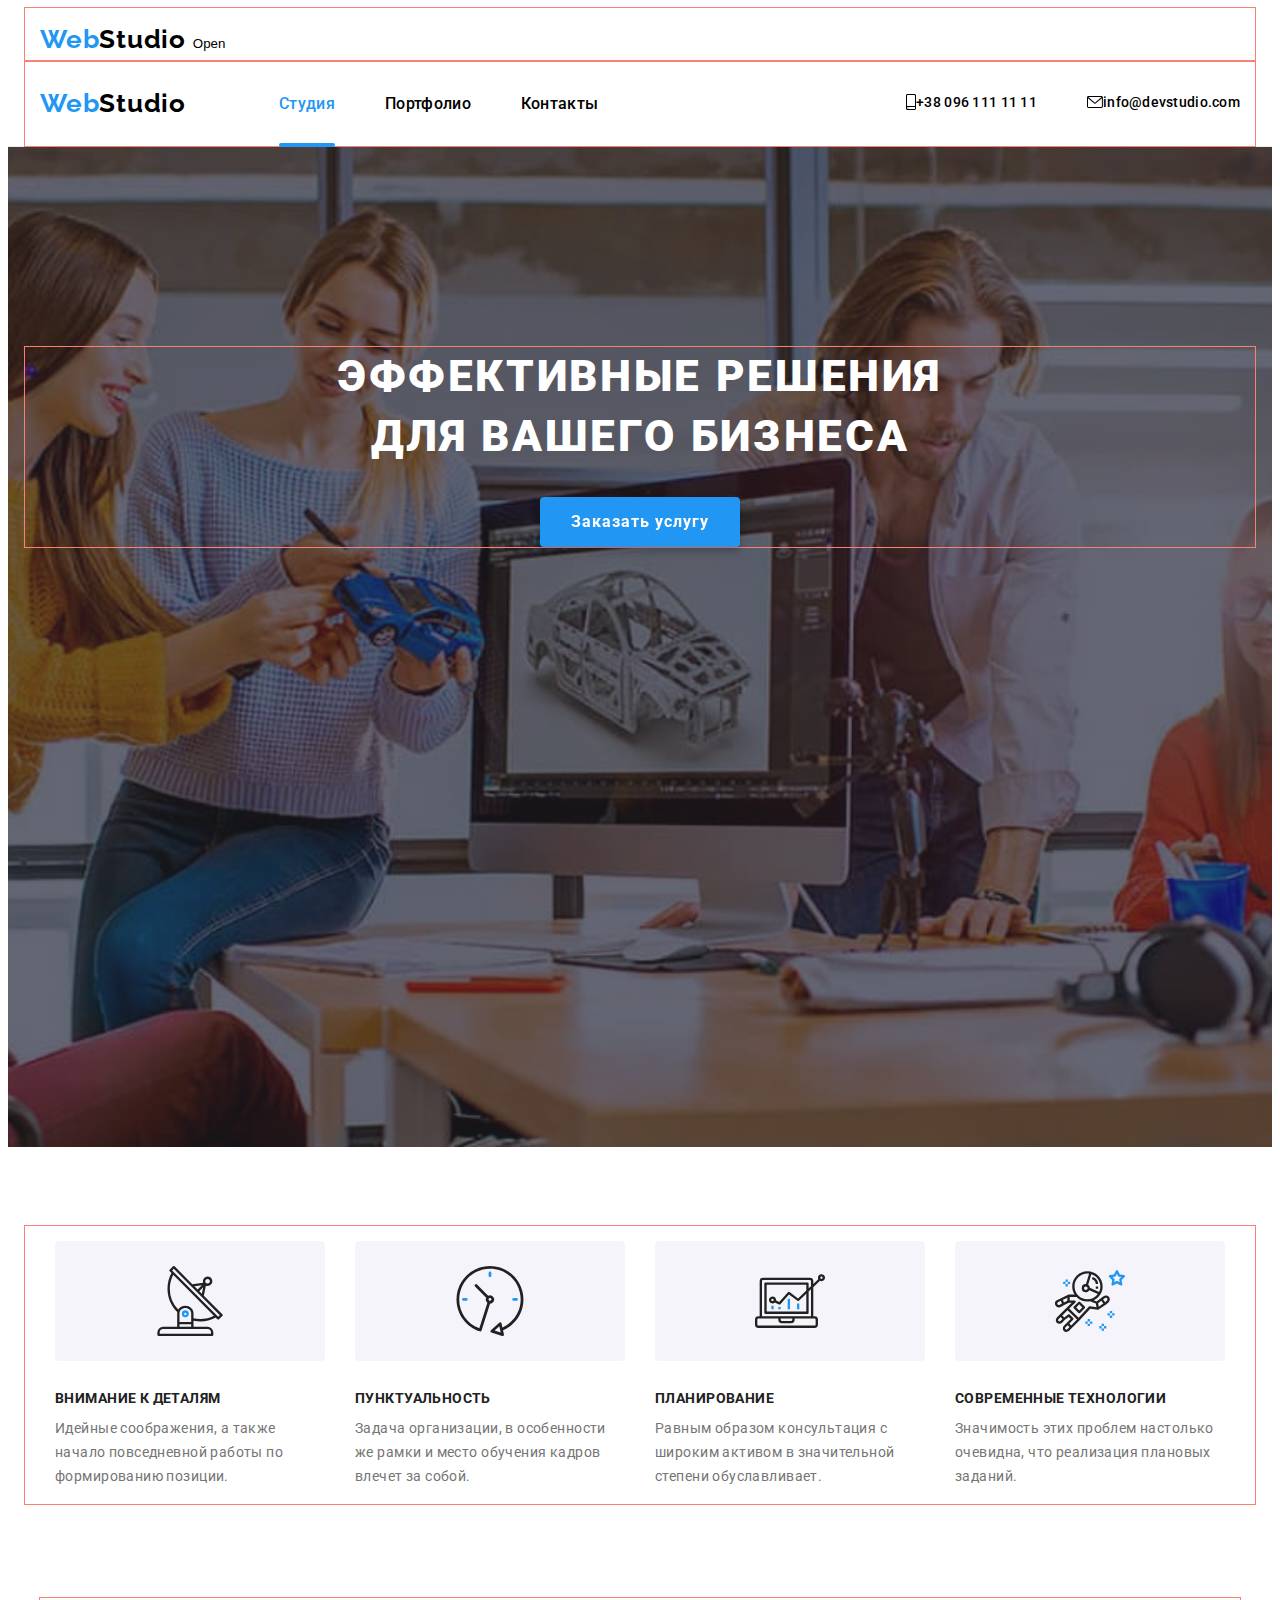
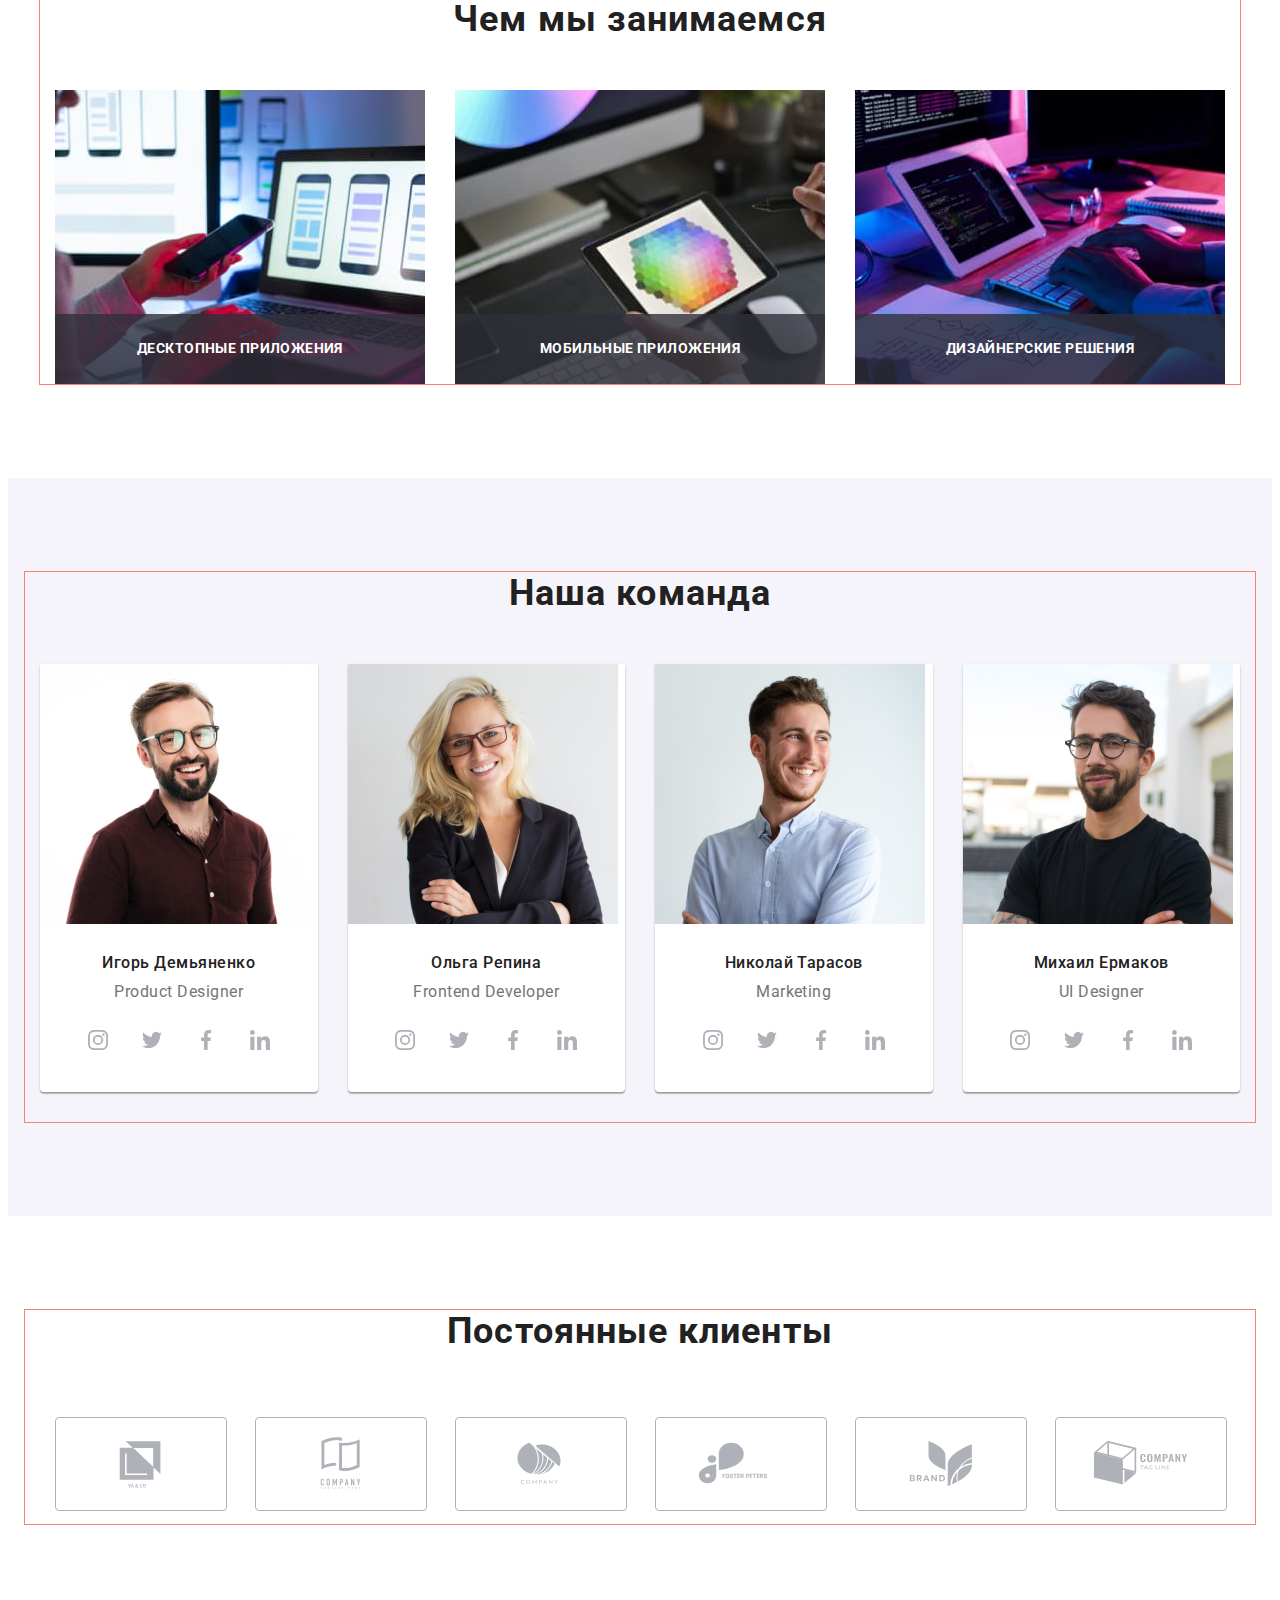
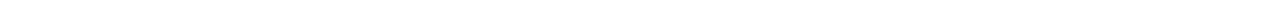
==== commit b8c728ee: "header mobile" ====
--- a/index.html
+++ b/index.html
@@ -28,37 +28,221 @@
 </head>
 <body>
     <header class="header">
-        <div class="container header__container">
-            <a class="logo header__logo" href="">Web<span class="logo__dark">Studio</span>
-            </a>
-            <nav class="navigation">
-                <ul class="menu-list">
-                    <li class="menu-list__item">
-                        <a class="menu-list__link menu-list__link--active" href="./index.html">Студия</a></li>
-                    <li class="menu-list__item">
-                        <a class="menu-list__link" href="./portfolio.html">Портфолио</a></li>
-                    <li class="menu-list__item">
-                        <a class="menu-list__link" href="">Контакты</a></li>
-                </ul>
-            </nav>
-            <ul class="connect header__connect">
-                <li class="connect__item">
-                    <a class="connect__link" href="mailto:info@devstudio.com">
-                        <svg class="connect__icon" width="16" height="12">
-                            <use href="./images/symbol-defs.svg#icon-envelope"></use>
+        <div class="container mobile-menu>
+            <div class="mobile-menu__header">
+                <a class="logo header__logo" href="">Web<span class="logo__dark">Studio</span>
+                </a>
+                <button class="mobile__open-btn js-open-menu" 
+                    aria-expanded="false"
+                    aria-controls="mobile-menu"
+                    title="button">Open</button>
+                        <svg class="all-mobile-menu__icon" width="40" height="40">
+                            <use href="./"></use>
                         </svg>
-                        info@devstudio.com</a>
-                </li>
-                <li class="connect__item">
-                    <a class="connect__link" href="tel:+380961111111">
-                        <svg class="connect__icon" width="10" height="16">
-                            <use href="./images/symbol-defs.svg#icon-smartphone"></use>
-                        </svg>
-                        +38 096 111 11 11</a>
-                </li>
-            </ul>
+            </div>
+            <div class="mobile-menu__hidden js-menu-container" id="mobile-menu">
+                
+                <ul class="mobile-menu__list list">
+                    <li class="mobile-menu__item">
+                        <a class="mobile-menu__link mobile-menu__link--active" href="./index.html">Студия</a></li>
+                    <li class="mobile-menu__item">
+                        <a class="mobile-menu__link" href="./portfolio.html">Портфолио</a></li>
+                    <li class="mobile-menu__item">
+                        <a class="mobile-menu__link" href="">Контакты</a></li>
+                </ul>
+
+                <ul class="mobile-connect list">
+                    <li class="mobile-connect__item tel">
+                        <a class="mobile-connect__link tel--color" 
+                        href="tel:+380961111111">
+                            +38 096 111 11 11</a>
+                    </li>
+                    <li class="mobile-connect__item mail">
+                        <a class="mobile-connect__link" 
+                        href="mailto:info@devstudio.com">
+                            info@devstudio.com</a>
+                    </li>
+                </ul>
+
+                <ul class="mobile-soc list">
+                    <li class="mobile-soc__item">
+                        <a class="mobile-soc__link" href="">Instagram</a>  
+                    </li>
+                    <li class="mobile-soc__item">
+                        <a class="mobile-soc__link" href="">Twitter</a>
+                    </li>
+                    <li class="mobile-soc__item">
+                        <a class="mobile-soc__link" href="">Facebook</a>
+                    </li>
+                    <li class="mobile-soc__item">
+                        <a class="mobile-soc__link" href="">LinkedIn</a>
+                    </li>
+                </ul>
+
+                <button class="mobile__close-btn js-close-menu" 
+                title="button">
+                    <svg class="icon" width="18" height="18">
+                        <use href="./"></use>
+                    </svg>
+                    Close</button>
+            </div>
+
+            <div class="container header__container">
+                <a class="logo header__logo" href="">Web<span class="logo__dark">Studio</span>
+                </a>            
+                <nav class="main-navigation">
+                    <ul class="main-nav list">
+                        <li class="main-nav__item">
+                            <a class="main-nav__link main-nav__link--active" href="./index.html">Студия</a></li>
+                        <li class="main-nav__item">
+                            <a class="main-nav__link" href="./portfolio.html">Портфолио</a></li>
+                        <li class="main-nav__item">
+                            <a class="main-nav__link" href="">Контакты</a></li>
+                    </ul>
+                </nav>
+                <ul class="nav-connect list">
+                    <li class="nav-connect__item tel">
+                        <a class="nav-connect__link" href="tel:+380961111111">
+                            <svg class="nav-connect__icon" width="10" height="16">
+                                <use href="./images/symbol-defs.svg#icon-smartphone"></use>
+                            </svg>
+                            +38 096 111 11 11</a>
+                    </li>
+                    <li class="nav-connect__item mail">
+                        <a class="nav-connect__link" href="mailto:info@devstudio.com">
+                            <svg class="nav-connect__icon" width="16" height="12">
+                                <use href="./images/symbol-defs.svg#icon-envelope"></use>
+                            </svg>
+                            info@devstudio.com</a>
+                    </li>
+                </ul>
+            </div>
         </div>
     </header>
+<!-- 
+    <HEADER></HEADER> -->
+    <!-- <header class="header">
+        <div class="container mobile-menu">
+          <div class="mobile-menu__main">
+            <a href="./index.html" class="logo">
+              <span class="logo-web">Web</span>Studio</a
+            >
+  
+            <button
+              type="button"
+              class="mobile-menu__open js-open-menu"
+              aria-expanded="false"
+              aria-controls="mobile-menu"
+            >
+              <svg class="all-mobile-menu__icon" width="40" height="40">
+                <use href="./images/icons.svg#mobile-menu-open"></use>
+              </svg>
+            </button>
+          </div>
+  
+          <div class="mobile-menu__hidden js-menu-container" id="mobile-menu">
+            <ul class="mobile-hidden__list list">
+              <li class="mobile-hidden__item">
+                <a
+                  href="./index.html"
+                  class="mobile-hidden__link mobile-hidden__link--current"
+                  >Студия</a
+                >
+              </li>
+              <li class="mobile-hidden__item">
+                <a href="./portfolio.html" class="mobile-hidden__link"
+                  >Портфолио</a
+                >
+              </li>
+              <li class="mobile-hidden__item">
+                <a href="" class="mobile-hidden__link">Контакты</a>
+              </li>
+            </ul>
+            <ul class="mobile-hidden-contacts list">
+              <li class="mobile-hidden-contacts__item tel">
+                <a
+                  href="tel:+380961111111"
+                  class="mobile-hidden-contacts__contact tel--color"
+                >
+                  +38 096 111 11 11</a
+                >
+              </li>
+              <li class="mobile-hidden-contacts__item mail">
+                <a
+                  href="mailto:info@devstudio.com"
+                  class="mobile-hidden-contacts__contact"
+                >
+                  info@devstudio.com</a
+                >
+              </li>
+            </ul>
+            <ul class="mobile-hidden-soc list">
+              <li class="mobile-hidden-soc__item">
+                <a href="" class="mobile-hidden-soc_link">Instagram</a>
+              </li>
+              <li class="mobile-hidden-soc__item">
+                <a href="" class="mobile-hidden-soc_link">Twitter</a>
+              </li>
+              <li class="mobile-hidden-soc__item">
+                <a href="" class="mobile-hidden-soc_link">Facebook</a>
+              </li>
+              <li class="mobile-hidden-soc__item">
+                <a href="" class="mobile-hidden-soc_link">LinkedIn</a>
+              </li>
+            </ul>
+  
+            <button
+              type="button"
+              class="mobile-hidden__close-button js-close-menu"
+            >
+              <svg class="icon" width="18" height="18">
+                <use href="./images/icons.svg#close"></use>
+              </svg>
+            </button>
+          </div>
+        </div>
+
+
+        <div class="container container__header">
+          <a href="./index.html" class="logo">
+            <span class="logo-web">Web</span>Studio</a
+          >
+          <nav class="main-nav">
+            <ul class="main-nav__list list">
+              <li class="main-nav__item">
+                <a
+                  href="./index.html"
+                  class="main-nav__link main-nav__link--current"
+                  >Студия</a
+                >
+              </li>
+              <li class="main-nav__item">
+                <a href="./portfolio.html" class="main-nav__link">Портфолио</a>
+              </li>
+              <li class="main-nav__item">
+                <a href="" class="main-nav__link">Контакты</a>
+              </li>
+            </ul>
+          </nav>
+          <ul class="nav-contacts list">
+            <li class="nav-contacts__item">
+              <a href="mailto:info@devstudio.com" class="nav-contacts__contact">
+                <svg class="nav-contacts__icon" width="16" height="16">
+                  <use href="./images/icons.svg#envelope"></use></svg
+                >info@devstudio.com</a
+              >
+            </li>
+            <li class="nav-contacts__item">
+              <a href="tel:+380961111111" class="nav-contacts__contact">
+                <svg class="nav-contacts__icon" width="16" height="16">
+                  <use href="./images/icons.svg#smartphone"></use></svg
+                >+38 096 111 11 11</a
+              >
+            </li>
+          </ul>
+        </div>
+      </header> -->
+
     <main>
         <section class="hero"> 
             <div class="container">
--- a/css/main.css
+++ b/css/main.css
@@ -1,3 +1,4 @@
+@charset "UTF-8";
 :root {
   --header-color: #212121;
   --main-title-color: #FFFFFF;
@@ -48,12 +49,13 @@
   margin: -1px;
 }
 
-.soc-list__link, .client__link, .socials__link, .work__meta, .features__content, .connect__link, .header .container, .modal-agree span, .modal-agree, .backdrop {
+.soc-list__link, .client__link, .socials__link, .work__meta, .features__content, .modal-agree span, .modal-agree, .backdrop {
   display: flex;
   align-items: center;
 }
 
 .container {
+  margin: 0 auto;
   padding-left: 15px;
   padding-right: 15px;
   outline: 1px solid salmon;
@@ -61,7 +63,6 @@
 @media screen and (min-width: 480px) {
   .container {
     min-width: 480px;
-    margin: 0 auto;
   }
 }
 @media screen and (min-width: 768px) {
@@ -71,7 +72,7 @@
 }
 @media screen and (min-width: 1200px) {
   .container {
-    min-width: 1200px;
+    max-width: 1200px;
   }
 }
 
@@ -332,87 +333,269 @@
   margin: 30px auto 0;
 }
 
+@media screen and (min-width: 768px) {
+  .container .mobile-menu {
+    display: none;
+  }
+}
+
+.mobile-menu__header {
+  display: flex;
+  align-items: center;
+}
+
+.mobile__open-btn {
+  border: none;
+  background-color: transparent;
+  padding: 0;
+  margin-top: 10px;
+  margin-bottom: 10px;
+  margin-left: auto;
+  transition: fill 250ms var(--animation-function);
+}
+.mobile__open-btn:hover, .mobile__open-btn:focus {
+  fill: var(--accent-color);
+}
+
+.mobile-menu__hidden {
+  position: fixed;
+  left: 0;
+  top: 0;
+  width: 100vw;
+  height: 100vh;
+  z-index: 10;
+  display: flex;
+  flex-direction: column;
+  background-color: var(--primary-white-color);
+  padding: 48px 25px;
+  font-weight: 500;
+  transform: translateX(100%);
+  transition: transform 250ms var(--animation-function);
+}
+
+.mobile-menu__hidden .is-open {
+  transform: translateX(0);
+}
+
+/* ссылки навигации */
+.mobile-menu__list {
+  display: inline-block;
+  flex-grow: 1;
+  font-size: 40px;
+  line-height: 1.18;
+  letter-spacing: 0.02em;
+}
+
+.mobile-menu__item {
+  margin-bottom: 32px;
+}
+.mobile-menu__item:last-child {
+  margin-bottom: 0;
+}
+
+.mobile-menu__link {
+  color: var(--secondary-title-color);
+  text-decoration: none;
+  display: block;
+  transition: color 250ms var(--animation-function);
+}
+.mobile-menu__link:hover, .mobile-menu__link:focus {
+  color: var(--accent-color);
+}
+
+.mobile-menu__link--active {
+  display: block;
+  color: var(--accent-color);
+}
+
+/* Контакты в шапке */
+.mobile-connect {
+  fill: currentColor;
+  margin-bottom: 64px;
+}
+
+.mobile-connect__item {
+  margin-bottom: 32px;
+}
+.mobile-connect__item:last-child {
+  margin-bottom: 0;
+}
+.mobile-connect__item .tel {
+  font-size: 34px;
+  color: var(--accent-color);
+}
+@media screen and (max-width: 479.98px) {
+  .mobile-connect__item .tel {
+    font-size: 9vmin;
+  }
+}
+.mobile-connect__item .mail {
+  font-size: 24px;
+  line-height: 1.17;
+  letter-spacing: 0.02em;
+}
+
+.mobile-hidden-contacts__contact {
+  color: var(--primary-text-color);
+  text-decoration: none;
+}
+.mobile-hidden-contacts__contact.tel--color {
+  color: var(--accent-color);
+}
+
+.mobile-soc {
+  display: flex;
+  font-size: 18px;
+  line-height: 1.22;
+  letter-spacing: 0.02em;
+}
+@media screen and (max-width: 479.98px) {
+  .mobile-soc {
+    font-size: 4vmin;
+  }
+}
+
+.mobile-soc__item {
+  display: flex;
+  align-items: baseline;
+}
+.mobile-soc__item:not(:last-child) {
+  border-right: 1px solid rgba(33, 33, 33, 0.2);
+  padding-right: 10px;
+  margin-right: 10px;
+}
+
+.mobile-soc__link {
+  color: var(--accent-color);
+  text-decoration: none;
+}
+
+.mobile__close-btn {
+  position: absolute;
+  top: 10px;
+  right: 15px;
+  display: flex;
+  align-items: center;
+  justify-content: center;
+  padding: 0;
+  margin: 0;
+  border: none;
+  background-color: transparent;
+  width: 40px;
+  height: 40px;
+}
+.mobile__close-btn:hover, .mobile__close-btn:focus {
+  fill: var(--accent-color);
+}
+
 .header {
-  padding-bottom: 24px;
-  padding-top: 25px;
-  border: 1px solid #ECECEC;
-}
-.header__connect {
-  display: flex;
-  margin-left: auto;
-}
-.header__logo {
-  margin-right: 93px;
-}
-
-.menu-list {
-  display: flex;
-}
-.menu-list__item:not(:last-child) {
-  margin-right: 50px;
-}
-.menu-list__link:hover, .menu-list__link:focus {
+  border-bottom: 1px solid #ececec;
+}
+
+@media screen and (max-width: 767.98px) {
+  .header__container {
+    display: none;
+  }
+}
+@media screen and (min-width: 768px) {
+  .header__container {
+    display: flex;
+    align-items: center;
+  }
+}
+
+/* ссылки навигации */
+.main-nav {
+  display: flex;
+  margin-left: 88px;
+}
+@media screen and (min-width: 1200px) {
+  .main-nav {
+    margin-left: 93px;
+  }
+}
+
+.main-nav__item + .main-nav__item {
+  margin-left: 50px;
+}
+
+.main-nav__link {
+  position: relative;
+  color: var(--secondary-title-color);
+  font-weight: 500;
+  line-height: 1.33;
+  letter-spacing: 0.02em;
+  text-decoration: none;
+  display: block;
+  padding-top: 32px;
+  padding-bottom: 32px;
+  transition: color 250ms var(--animation-function);
+}
+.main-nav__link:hover, .main-nav__link:focus {
   color: var(--accent-color);
 }
-.menu-list .menu-list__link--active:after {
+
+.main-nav__link--active {
+  display: block;
+  color: var(--accent-color);
+}
+.main-nav__link--active:after {
   content: "";
   position: absolute;
-  bottom: -34px;
+  bottom: -1px;
   left: 0;
   width: 100%;
   height: 4px;
-  background-color: var(--accent-color);
+  background-color: #2196f3;
   border-radius: 2px;
 }
 
-.menu-list__link {
-  position: relative;
+/* Контакты в шапке */
+.nav-connect {
+  margin-left: 84px;
+  fill: currentColor;
+}
+@media screen and (min-width: 1200px) {
+  .nav-connect {
+    display: flex;
+    margin-left: auto;
+  }
+}
+
+@media screen and (min-width: 1200px) {
+  .nav-connect__item {
+    margin-right: 50px;
+  }
+  .nav-connect__item:last-child {
+    margin-right: 0;
+  }
+}
+
+.nav-connect__link {
+  display: inline-flex;
+  justify-content: center;
+  align-items: center;
+  color: var(--primary-text-color);
   font-weight: 500;
-  font-size: 14px;
-  line-height: 1.14;
+  font-size: 12px;
+  line-height: 1.17;
   letter-spacing: 0.02em;
-  color: var(--header-color);
-  transition: color var(--cubic);
-}
-
-.menu-list__link--active {
+  text-decoration: none;
+  transition: color 250ms var(--animation-function), fill 250ms var(--animation-function);
+}
+@media screen and (min-width: 1200px) {
+  .nav-connect__link {
+    font-size: 14px;
+    line-height: 1.33;
+  }
+}
+.nav-connect__link:hover, .nav-connect__link:focus {
   color: var(--accent-color);
-}
-.menu-list .menu-list__link--active {
-  display: block;
-  color: var(--accent-color);
-}
-
-.navigation .connect {
-  display: 0;
-  color: var(--accent-color);
-}
-
-.connect__item:not(:last-child) {
-  margin-right: 50px;
-}
-
-.connect__link {
-  font-weight: 500;
-  font-size: 14px;
-  line-height: 1.14;
-  letter-spacing: 0.02em;
-  color: var(--header-link-color);
-  transition: color var(--cubic);
-}
-.connect__link:hover, .connect__link:focus {
-  color: var(--accent-color);
-}
-
-.connect__icon {
-  padding: 0;
-  margin-left: 0;
+  fill: var(--accent-color);
+}
+
+.nav-connnect__icon {
   margin-right: 10px;
-  fill: currentColor;
-}
-.connect .connect__icon:hover {
-  color: var(--accent-color);
-  fill: currentColor;
 }
 
 .hero {
@@ -554,32 +737,25 @@
   .team {
     display: flex;
     flex-wrap: wrap;
-    margin-left: -15px;
+    margin-left: -30px;
     flex-basis: calc(50% - 15px);
   }
 }
-
 .team__item {
   margin-bottom: 30px;
   background: #FFFFFF;
   box-shadow: 0px 1px 3px rgba(0, 0, 0, 0.12), 0px 1px 1px rgba(0, 0, 0, 0.14), 0px 2px 1px rgba(0, 0, 0, 0.2);
   border-radius: 0px 0px 4px 4px;
 }
-@media screen and (max-width: 767px) {
-  .team__item:not(:last-child) {
-    margin-bottom: -30px;
-  }
-}
 @media screen and (min-width: 768px) {
   .team__item {
-    flex-basis: calc(50% - 15px);
-    margin-left: 15px;
+    flex-basis: calc((100% - 60px) / 2);
+    margin-left: 30px;
   }
 }
 @media screen and (min-width: 1200px) {
   .team__item {
-    flex-basis: calc(25% - 30px);
-    margin-left: 30px;
+    flex-basis: calc((100% - 120px) / 4);
   }
 }
 
@@ -630,7 +806,12 @@
   display: flex;
   flex-wrap: wrap;
   justify-content: center;
-  margin-left: -15px;
+  margin-left: 0;
+}
+@media screen and (min-width: 1200px) {
+  .client {
+    flex-wrap: nowrap;
+  }
 }
 
 .client__item {
@@ -651,7 +832,7 @@
 
 .client__link {
   justify-content: center;
-  width: 170px;
+  width: 100%;
   height: 100%;
   background-color: var(--main-title-color);
   border: 1px solid rgb(175, 177, 184);
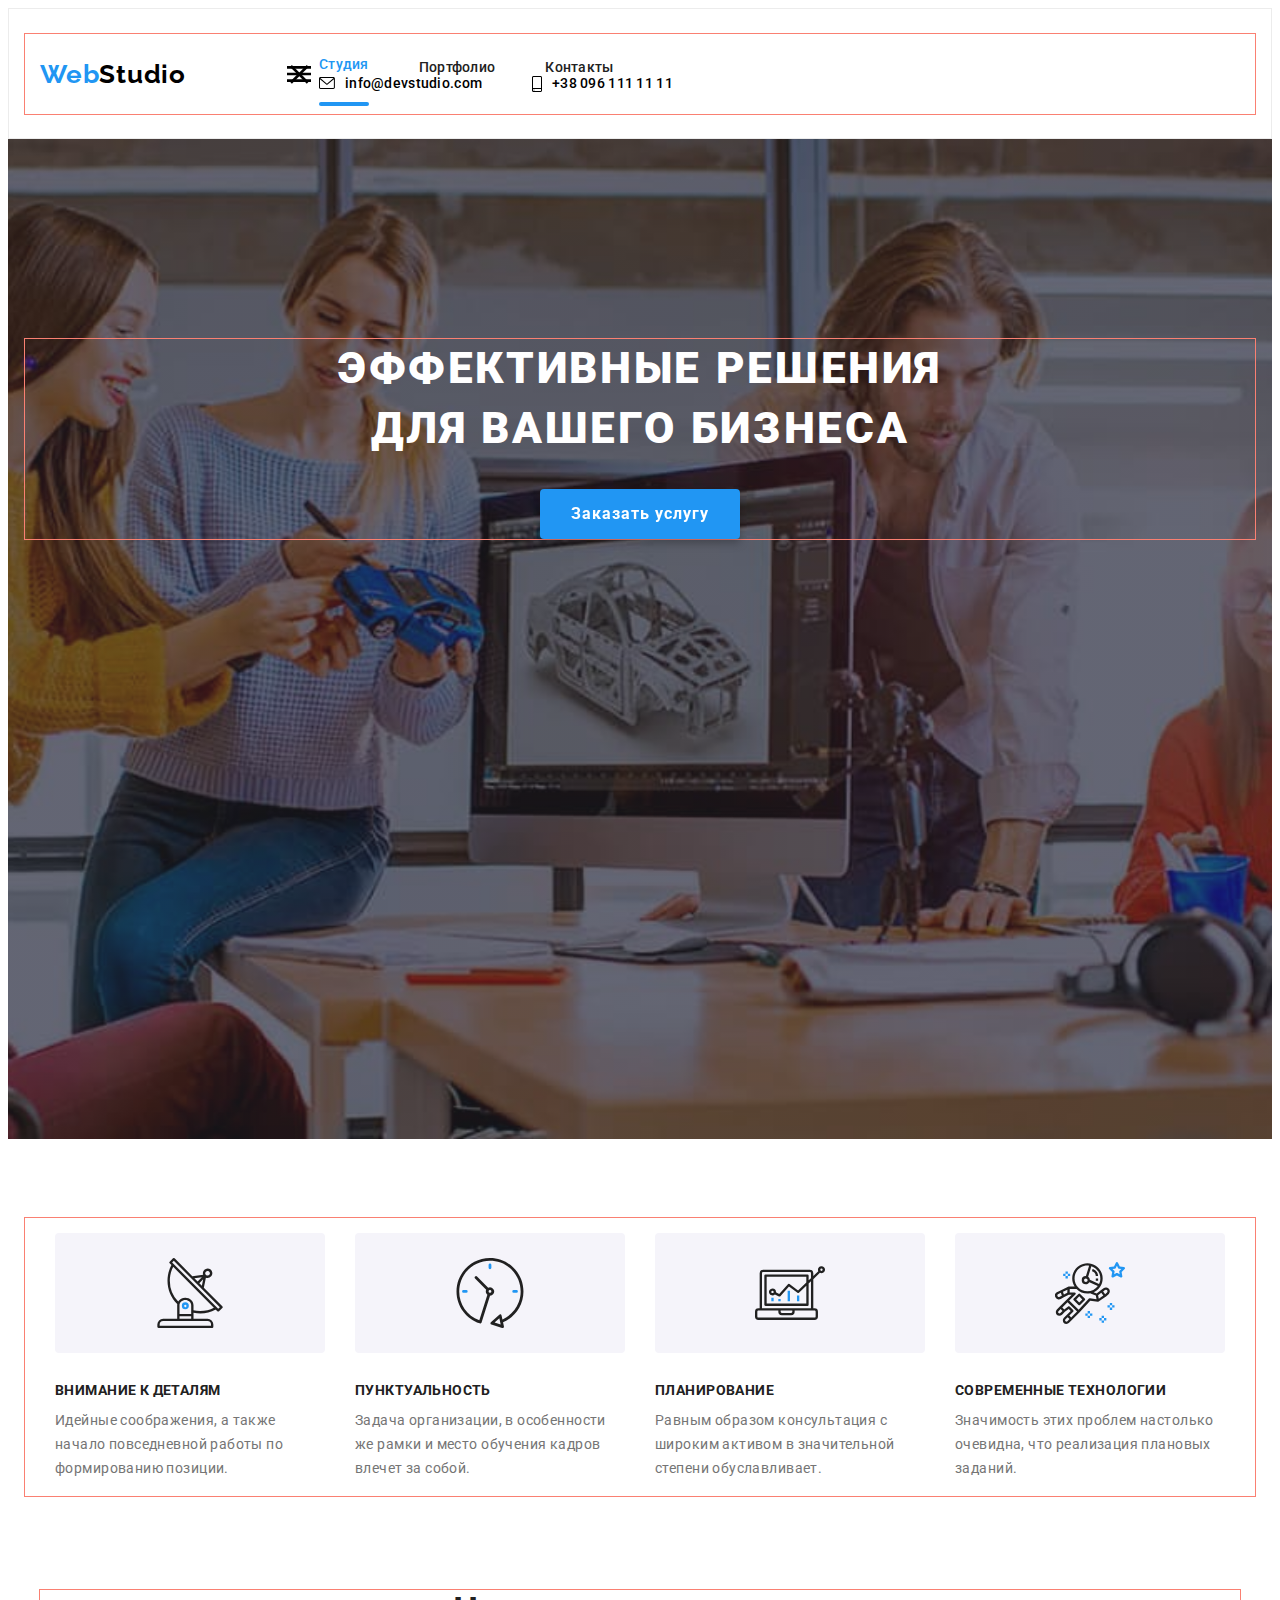
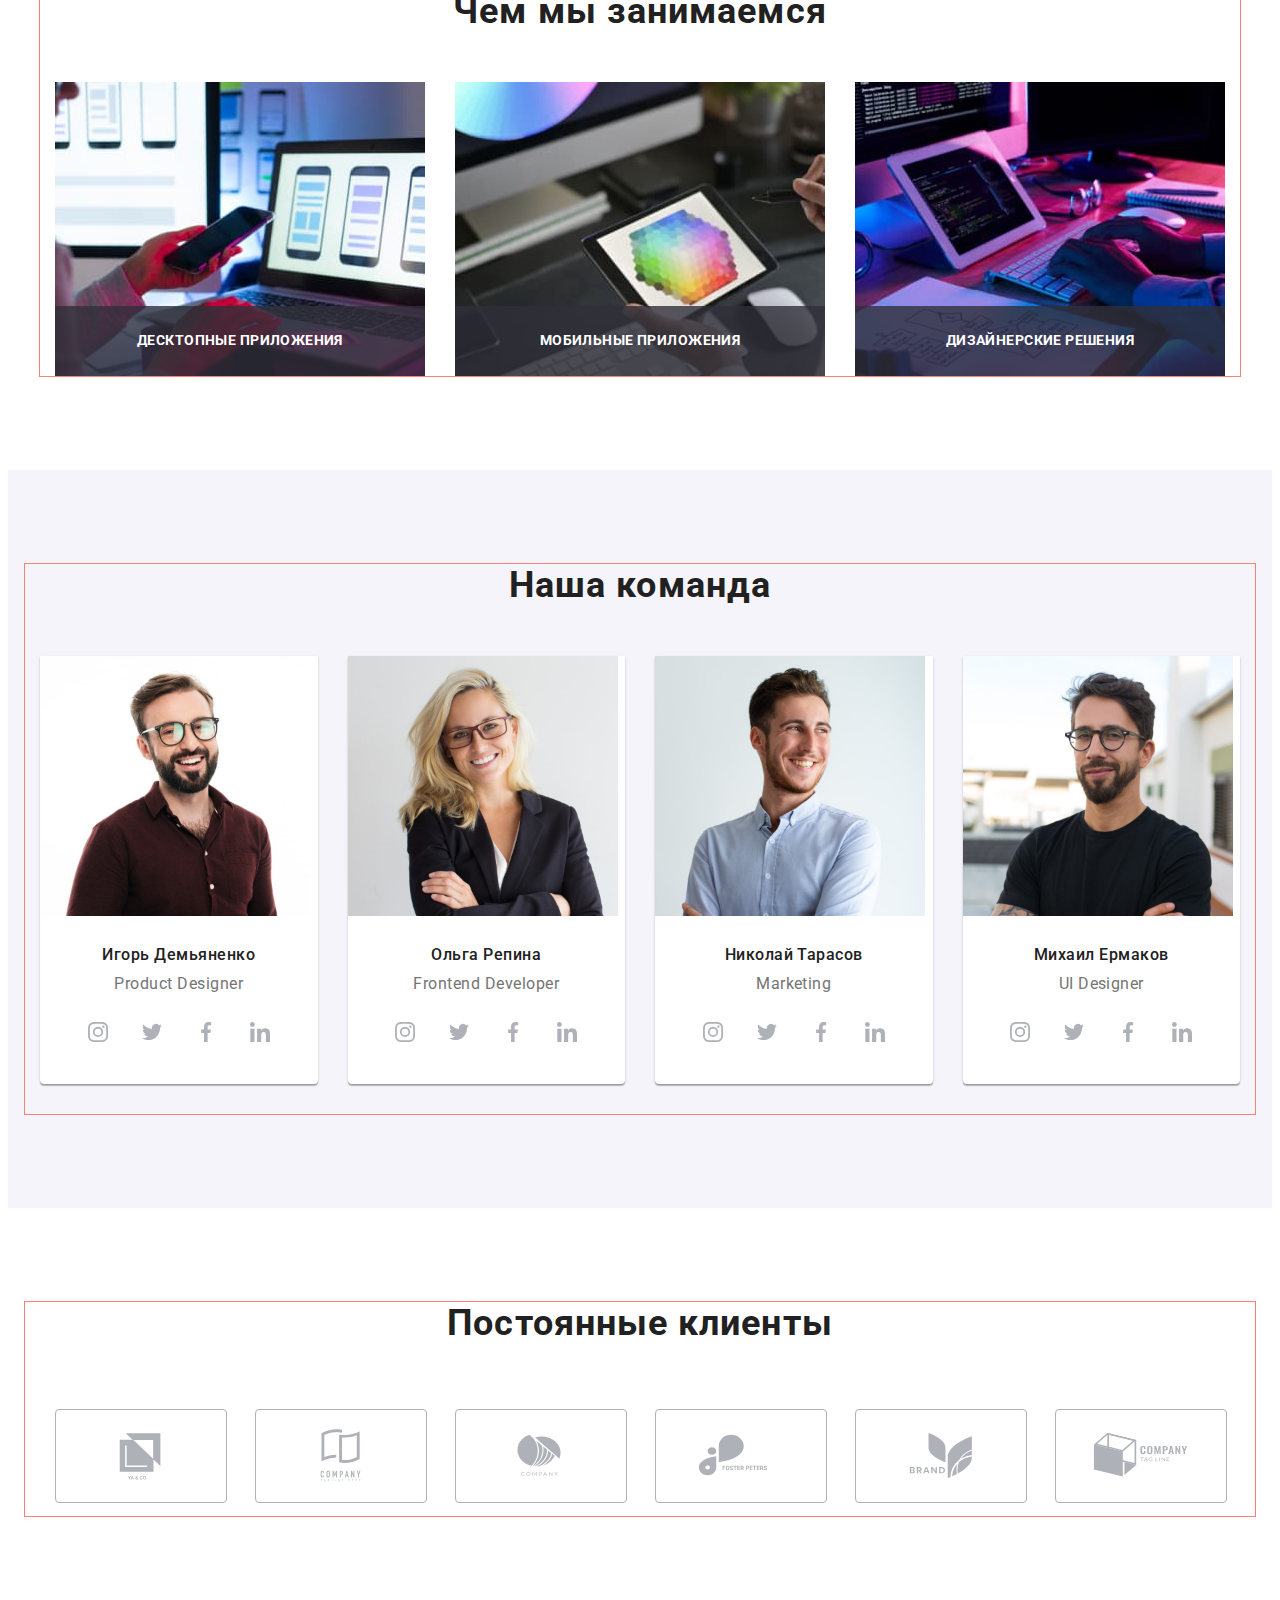
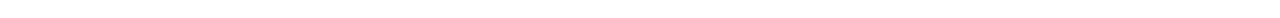
==== commit b662bfb7: "Мобильное меню" ====
--- a/index.html
+++ b/index.html
@@ -28,6 +28,55 @@
 </head>
 <body>
     <header class="header">
+        <div class="container header__container">
+            <nav class="nav-main">
+                <a href="" class="logo header__logo link">Web<span class="logo__dark">Studio</span>
+                </a>
+                <button class="mobile__btn is-open"
+                    title="button"
+                    aria-expanded="false"
+                    aria-controls="menu-container"
+                    data-menu-button>
+                    <svg class="all-mobile-menu__icon" 
+                            width="40" 
+                            height="40" 
+                            aria-label="переключатель мобильного меню">                     
+                        <use class="icon-cross" href="./images/symbol-defs.svg#icon-close"></use>
+                        <use class="icon-menu" href="./images/symbol-defs.svg#icon-burger"></use>
+                    </svg>
+                </button>
+            </nav>
+            <div class="menu-container" id="menu-container" data-munu>
+                <nav class="navigation">
+                    <ul class="menu-list list">
+                        <li class="menu-list__item">
+                            <a href="./index.html" class="menu-list__link link menu-list__link--active">Студия</a></li>
+                        <li class="menu-list__item">
+                            <a href="./portfolio.html" class="menu-list__link link">Портфолио</a></li>
+                        <li class="menu-list__item">
+                            <a href="" class="menu-list__link link">Контакты</a></li>
+                    </ul>
+                </nav>
+                <ul class="connect header__connect list">
+                    <li class="connect__item">
+                        <a href="mailto:info@devstudio.com" class="connect__link link">
+                            <svg class="connect__icon" width="16" height="12">
+                                <use href="./images/symbol-defs.svg#icon-envelope"></use>
+                            </svg>
+                            info@devstudio.com</a>
+                    </li>
+                    <li class="connect__item">
+                        <a href="tel:+380961111111" class="connect__link link">
+                            <svg class="connect__icon" width="10" height="16">
+                                <use href="./images/symbol-defs.svg#icon-smartphone"></use>
+                            </svg>
+                            +38 096 111 11 11</a>
+                    </li>
+                </ul>
+            </div>
+        </div>
+    </header>
+    <!-- <header class="header">
         <div class="container mobile-menu>
             <div class="mobile-menu__header">
                 <a class="logo header__logo" href="">Web<span class="logo__dark">Studio</span>
@@ -81,10 +130,11 @@
 
                 <button class="mobile__close-btn js-close-menu" 
                 title="button">
-                    <svg class="icon" width="18" height="18">
-                        <use href="./"></use>
+                    <svg class="menu__icon" width="18" height="18">
+                        <use href="./images/symbol-defs.svg#icon-Vector">
+                        </use>
                     </svg>
-                    Close</button>
+                </button>
             </div>
 
             <div class="container header__container">
@@ -118,130 +168,7 @@
                 </ul>
             </div>
         </div>
-    </header>
-<!-- 
-    <HEADER></HEADER> -->
-    <!-- <header class="header">
-        <div class="container mobile-menu">
-          <div class="mobile-menu__main">
-            <a href="./index.html" class="logo">
-              <span class="logo-web">Web</span>Studio</a
-            >
-  
-            <button
-              type="button"
-              class="mobile-menu__open js-open-menu"
-              aria-expanded="false"
-              aria-controls="mobile-menu"
-            >
-              <svg class="all-mobile-menu__icon" width="40" height="40">
-                <use href="./images/icons.svg#mobile-menu-open"></use>
-              </svg>
-            </button>
-          </div>
-  
-          <div class="mobile-menu__hidden js-menu-container" id="mobile-menu">
-            <ul class="mobile-hidden__list list">
-              <li class="mobile-hidden__item">
-                <a
-                  href="./index.html"
-                  class="mobile-hidden__link mobile-hidden__link--current"
-                  >Студия</a
-                >
-              </li>
-              <li class="mobile-hidden__item">
-                <a href="./portfolio.html" class="mobile-hidden__link"
-                  >Портфолио</a
-                >
-              </li>
-              <li class="mobile-hidden__item">
-                <a href="" class="mobile-hidden__link">Контакты</a>
-              </li>
-            </ul>
-            <ul class="mobile-hidden-contacts list">
-              <li class="mobile-hidden-contacts__item tel">
-                <a
-                  href="tel:+380961111111"
-                  class="mobile-hidden-contacts__contact tel--color"
-                >
-                  +38 096 111 11 11</a
-                >
-              </li>
-              <li class="mobile-hidden-contacts__item mail">
-                <a
-                  href="mailto:info@devstudio.com"
-                  class="mobile-hidden-contacts__contact"
-                >
-                  info@devstudio.com</a
-                >
-              </li>
-            </ul>
-            <ul class="mobile-hidden-soc list">
-              <li class="mobile-hidden-soc__item">
-                <a href="" class="mobile-hidden-soc_link">Instagram</a>
-              </li>
-              <li class="mobile-hidden-soc__item">
-                <a href="" class="mobile-hidden-soc_link">Twitter</a>
-              </li>
-              <li class="mobile-hidden-soc__item">
-                <a href="" class="mobile-hidden-soc_link">Facebook</a>
-              </li>
-              <li class="mobile-hidden-soc__item">
-                <a href="" class="mobile-hidden-soc_link">LinkedIn</a>
-              </li>
-            </ul>
-  
-            <button
-              type="button"
-              class="mobile-hidden__close-button js-close-menu"
-            >
-              <svg class="icon" width="18" height="18">
-                <use href="./images/icons.svg#close"></use>
-              </svg>
-            </button>
-          </div>
-        </div>
-
-
-        <div class="container container__header">
-          <a href="./index.html" class="logo">
-            <span class="logo-web">Web</span>Studio</a
-          >
-          <nav class="main-nav">
-            <ul class="main-nav__list list">
-              <li class="main-nav__item">
-                <a
-                  href="./index.html"
-                  class="main-nav__link main-nav__link--current"
-                  >Студия</a
-                >
-              </li>
-              <li class="main-nav__item">
-                <a href="./portfolio.html" class="main-nav__link">Портфолио</a>
-              </li>
-              <li class="main-nav__item">
-                <a href="" class="main-nav__link">Контакты</a>
-              </li>
-            </ul>
-          </nav>
-          <ul class="nav-contacts list">
-            <li class="nav-contacts__item">
-              <a href="mailto:info@devstudio.com" class="nav-contacts__contact">
-                <svg class="nav-contacts__icon" width="16" height="16">
-                  <use href="./images/icons.svg#envelope"></use></svg
-                >info@devstudio.com</a
-              >
-            </li>
-            <li class="nav-contacts__item">
-              <a href="tel:+380961111111" class="nav-contacts__contact">
-                <svg class="nav-contacts__icon" width="16" height="16">
-                  <use href="./images/icons.svg#smartphone"></use></svg
-                >+38 096 111 11 11</a
-              >
-            </li>
-          </ul>
-        </div>
-      </header> -->
+    </header> -->
 
     <main>
         <section class="hero"> 
@@ -728,6 +655,7 @@
     <script>
         AOS.init();
     </script>
+    <script src="./js/menu.js"></script>
     <script src="./js/modal.js"></script>
 </body>
 </html>--- a/css/main.css
+++ b/css/main.css
@@ -1,4 +1,3 @@
-@charset "UTF-8";
 :root {
   --header-color: #212121;
   --main-title-color: #FFFFFF;
@@ -49,7 +48,7 @@
   margin: -1px;
 }
 
-.soc-list__link, .client__link, .socials__link, .work__meta, .features__content, .modal-agree span, .modal-agree, .backdrop {
+.soc-list__link, .client__link, .socials__link, .work__meta, .features__content, .connect__link, .header .container, .modal-agree span, .modal-agree, .backdrop {
   display: flex;
   align-items: center;
 }
@@ -333,269 +332,106 @@
   margin: 30px auto 0;
 }
 
-@media screen and (min-width: 768px) {
-  .container .mobile-menu {
-    display: none;
-  }
-}
-
-.mobile-menu__header {
-  display: flex;
-  align-items: center;
-}
-
-.mobile__open-btn {
+.mobile__btn {
+  display: inline-flex;
+  margin: 0;
+  padding: 0;
   border: none;
   background-color: transparent;
-  padding: 0;
-  margin-top: 10px;
-  margin-bottom: 10px;
-  margin-left: auto;
-  transition: fill 250ms var(--animation-function);
-}
-.mobile__open-btn:hover, .mobile__open-btn:focus {
-  fill: var(--accent-color);
-}
-
-.mobile-menu__hidden {
-  position: fixed;
-  left: 0;
-  top: 0;
-  width: 100vw;
-  height: 100vh;
-  z-index: 10;
-  display: flex;
-  flex-direction: column;
-  background-color: var(--primary-white-color);
-  padding: 48px 25px;
-  font-weight: 500;
-  transform: translateX(100%);
-  transition: transform 250ms var(--animation-function);
-}
-
-.mobile-menu__hidden .is-open {
-  transform: translateX(0);
-}
-
-/* ссылки навигации */
-.mobile-menu__list {
-  display: inline-block;
-  flex-grow: 1;
-  font-size: 40px;
-  line-height: 1.18;
-  letter-spacing: 0.02em;
-}
-
-.mobile-menu__item {
-  margin-bottom: 32px;
-}
-.mobile-menu__item:last-child {
-  margin-bottom: 0;
-}
-
-.mobile-menu__link {
-  color: var(--secondary-title-color);
-  text-decoration: none;
-  display: block;
-  transition: color 250ms var(--animation-function);
-}
-.mobile-menu__link:hover, .mobile-menu__link:focus {
-  color: var(--accent-color);
-}
-
-.mobile-menu__link--active {
-  display: block;
-  color: var(--accent-color);
-}
-
-/* Контакты в шапке */
-.mobile-connect {
-  fill: currentColor;
-  margin-bottom: 64px;
-}
-
-.mobile-connect__item {
-  margin-bottom: 32px;
-}
-.mobile-connect__item:last-child {
-  margin-bottom: 0;
-}
-.mobile-connect__item .tel {
-  font-size: 34px;
-  color: var(--accent-color);
-}
-@media screen and (max-width: 479.98px) {
-  .mobile-connect__item .tel {
-    font-size: 9vmin;
-  }
-}
-.mobile-connect__item .mail {
-  font-size: 24px;
-  line-height: 1.17;
-  letter-spacing: 0.02em;
-}
-
-.mobile-hidden-contacts__contact {
-  color: var(--primary-text-color);
-  text-decoration: none;
-}
-.mobile-hidden-contacts__contact.tel--color {
-  color: var(--accent-color);
-}
-
-.mobile-soc {
-  display: flex;
-  font-size: 18px;
-  line-height: 1.22;
-  letter-spacing: 0.02em;
-}
-@media screen and (max-width: 479.98px) {
-  .mobile-soc {
-    font-size: 4vmin;
-  }
-}
-
-.mobile-soc__item {
-  display: flex;
-  align-items: baseline;
-}
-.mobile-soc__item:not(:last-child) {
-  border-right: 1px solid rgba(33, 33, 33, 0.2);
-  padding-right: 10px;
-  margin-right: 10px;
-}
-
-.mobile-soc__link {
-  color: var(--accent-color);
-  text-decoration: none;
-}
-
-.mobile__close-btn {
-  position: absolute;
-  top: 10px;
-  right: 15px;
-  display: flex;
-  align-items: center;
-  justify-content: center;
-  padding: 0;
-  margin: 0;
-  border: none;
-  background-color: transparent;
-  width: 40px;
-  height: 40px;
-}
-.mobile__close-btn:hover, .mobile__close-btn:focus {
-  fill: var(--accent-color);
 }
 
 .header {
   border-bottom: 1px solid #ececec;
 }
 
-@media screen and (max-width: 767.98px) {
-  .header__container {
-    display: none;
-  }
-}
-@media screen and (min-width: 768px) {
-  .header__container {
-    display: flex;
-    align-items: center;
-  }
-}
-
-/* ссылки навигации */
-.main-nav {
-  display: flex;
-  margin-left: 88px;
-}
-@media screen and (min-width: 1200px) {
-  .main-nav {
-    margin-left: 93px;
-  }
-}
-
-.main-nav__item + .main-nav__item {
-  margin-left: 50px;
-}
-
-.main-nav__link {
-  position: relative;
-  color: var(--secondary-title-color);
-  font-weight: 500;
-  line-height: 1.33;
-  letter-spacing: 0.02em;
-  text-decoration: none;
-  display: block;
-  padding-top: 32px;
-  padding-bottom: 32px;
-  transition: color 250ms var(--animation-function);
-}
-.main-nav__link:hover, .main-nav__link:focus {
+.header .nav-main {
+  display: flex;
+  align-items: center;
+  justify-content: space-between;
+  min-height: 80px;
+}
+
+.header {
+  padding-bottom: 24px;
+  padding-top: 25px;
+  border: 1px solid #ECECEC;
+}
+.header__connect {
+  display: flex;
+  margin-left: auto;
+}
+.header__logo {
+  margin-right: 93px;
+}
+
+.menu-list {
+  display: flex;
+}
+.menu-list__item:not(:last-child) {
+  margin-right: 50px;
+}
+.menu-list__link:hover, .menu-list__link:focus {
   color: var(--accent-color);
 }
-
-.main-nav__link--active {
-  display: block;
-  color: var(--accent-color);
-}
-.main-nav__link--active:after {
+.menu-list .menu-list__link--active:after {
   content: "";
   position: absolute;
-  bottom: -1px;
+  bottom: -34px;
   left: 0;
   width: 100%;
   height: 4px;
-  background-color: #2196f3;
+  background-color: var(--accent-color);
   border-radius: 2px;
 }
 
-/* Контакты в шапке */
-.nav-connect {
-  margin-left: 84px;
+.menu-list__link {
+  position: relative;
+  font-weight: 500;
+  font-size: 14px;
+  line-height: 1.14;
+  letter-spacing: 0.02em;
+  color: var(--header-color);
+  transition: color var(--cubic);
+}
+
+.menu-list__link--active {
+  color: var(--accent-color);
+}
+.menu-list .menu-list__link--active {
+  display: block;
+  color: var(--accent-color);
+}
+
+.navigation .connect {
+  display: 0;
+  color: var(--accent-color);
+}
+
+.connect__item:not(:last-child) {
+  margin-right: 50px;
+}
+
+.connect__link {
+  font-weight: 500;
+  font-size: 14px;
+  line-height: 1.14;
+  letter-spacing: 0.02em;
+  color: var(--header-link-color);
+  transition: color var(--cubic);
+}
+.connect__link:hover, .connect__link:focus {
+  color: var(--accent-color);
+}
+
+.connect__icon {
+  padding: 0;
+  margin-left: 0;
+  margin-right: 10px;
   fill: currentColor;
 }
-@media screen and (min-width: 1200px) {
-  .nav-connect {
-    display: flex;
-    margin-left: auto;
-  }
-}
-
-@media screen and (min-width: 1200px) {
-  .nav-connect__item {
-    margin-right: 50px;
-  }
-  .nav-connect__item:last-child {
-    margin-right: 0;
-  }
-}
-
-.nav-connect__link {
-  display: inline-flex;
-  justify-content: center;
-  align-items: center;
-  color: var(--primary-text-color);
-  font-weight: 500;
-  font-size: 12px;
-  line-height: 1.17;
-  letter-spacing: 0.02em;
-  text-decoration: none;
-  transition: color 250ms var(--animation-function), fill 250ms var(--animation-function);
-}
-@media screen and (min-width: 1200px) {
-  .nav-connect__link {
-    font-size: 14px;
-    line-height: 1.33;
-  }
-}
-.nav-connect__link:hover, .nav-connect__link:focus {
+.connect .connect__icon:hover {
   color: var(--accent-color);
-  fill: var(--accent-color);
-}
-
-.nav-connnect__icon {
-  margin-right: 10px;
+  fill: currentColor;
 }
 
 .hero {
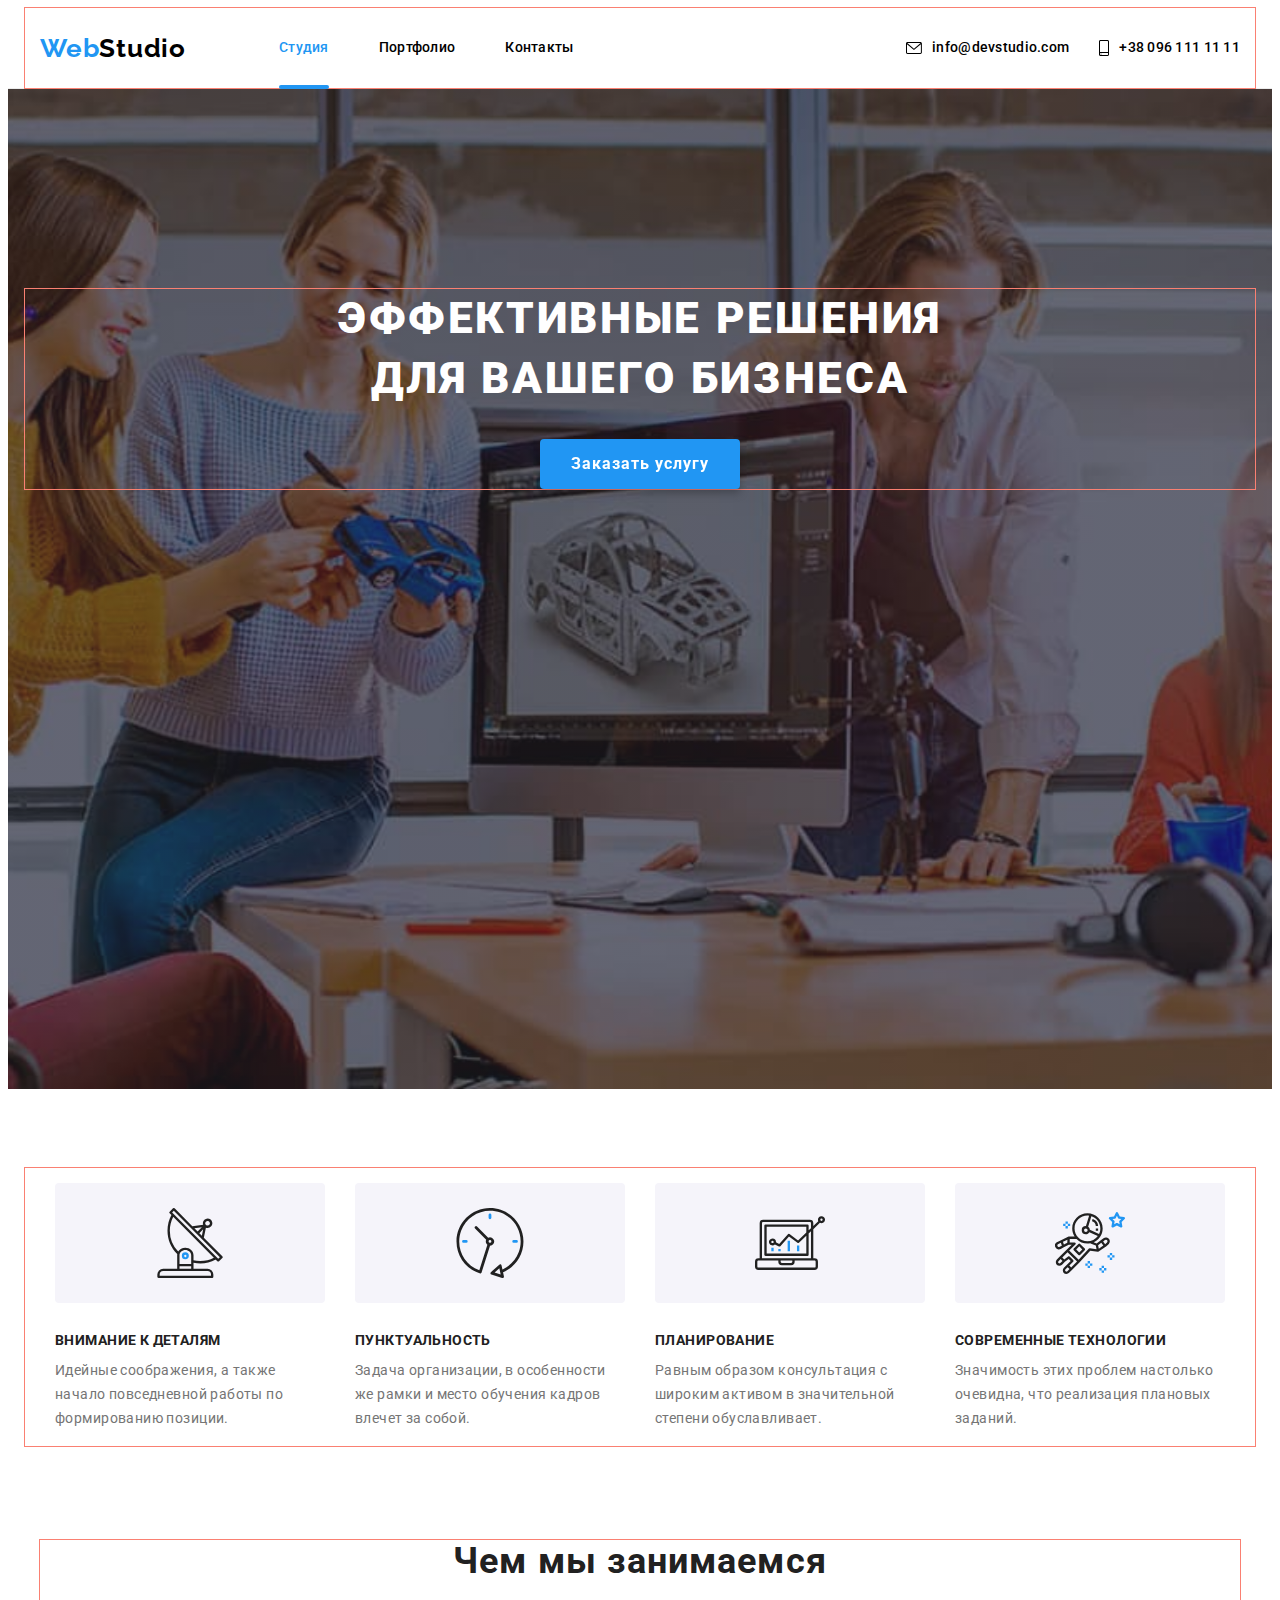
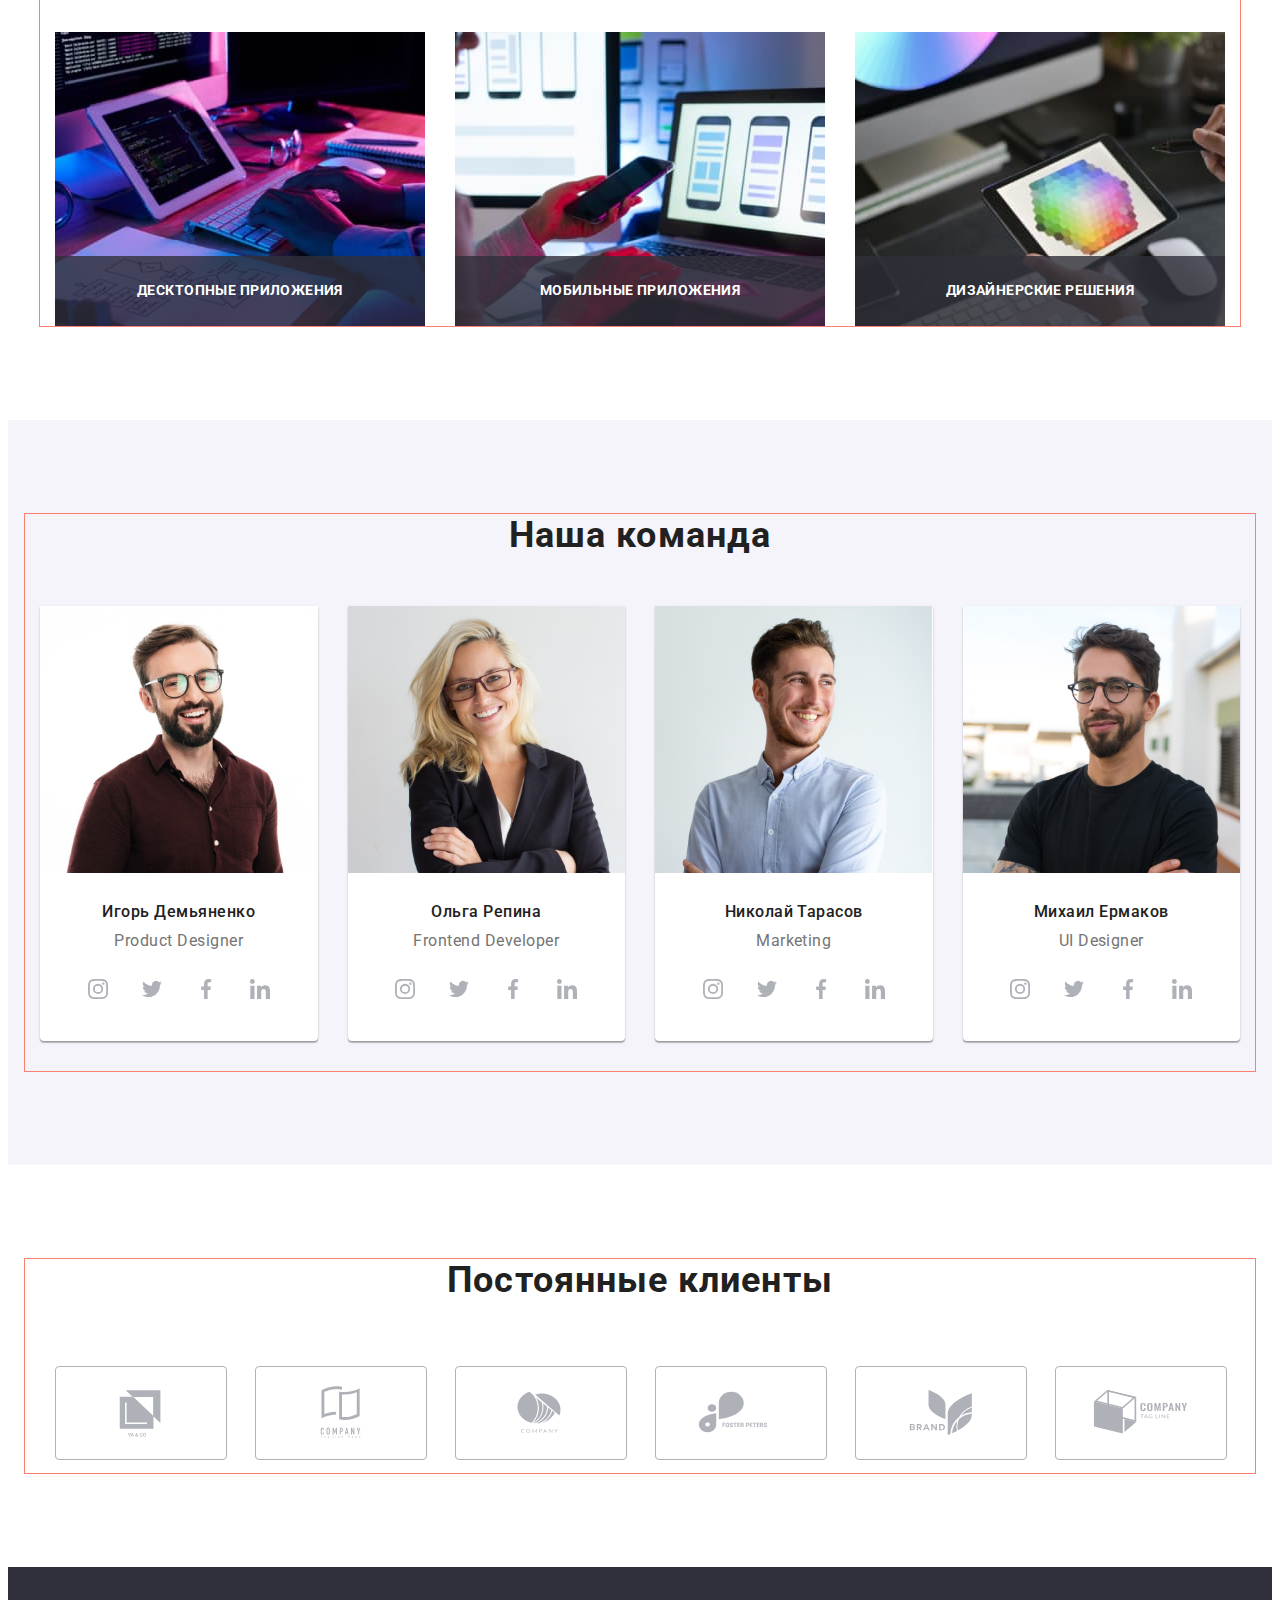
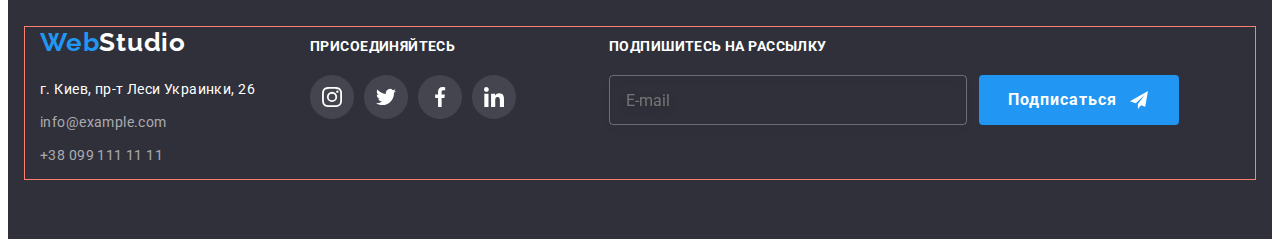
==== commit 7eebd2c5: "Картинки+моб.меню" ====
--- a/index.html
+++ b/index.html
@@ -29,147 +29,136 @@
 <body>
     <header class="header">
         <div class="container header__container">
-            <nav class="nav-main">
-                <a href="" class="logo header__logo link">Web<span class="logo__dark">Studio</span>
-                </a>
-                <button class="mobile__btn is-open"
-                    title="button"
-                    aria-expanded="false"
-                    aria-controls="menu-container"
-                    data-menu-button>
-                    <svg class="all-mobile-menu__icon" 
-                            width="40" 
-                            height="40" 
-                            aria-label="переключатель мобильного меню">                     
-                        <use class="icon-cross" href="./images/symbol-defs.svg#icon-close"></use>
-                        <use class="icon-menu" href="./images/symbol-defs.svg#icon-burger"></use>
-                    </svg>
-                </button>
+            <a href="./index.html" class="logo header__logo link"
+            >Web<span class="logo__text logo__dark">Studio</span></a
+            >
+            <nav class="navigation">
+                <ul class="menu-list list navigation__list">
+                    <li class="menu-list__item">
+                    <a
+                        href="./index.html"
+                        class="menu-list__link menu-list__link--active"
+                        >Студия</a
+                    >
+                    </li>
+                    <li class="menu-list__item">
+                        <a href="./portfolio.html" class="menu-list__link">Портфолио</a>
+                    </li>
+                    <li class="menu-list__item">
+                    <a href="" class="menu-list__link">Контакты</a>
+                    </li>
+                </ul>
             </nav>
-            <div class="menu-container" id="menu-container" data-munu>
-                <nav class="navigation">
-                    <ul class="menu-list list">
-                        <li class="menu-list__item">
-                            <a href="./index.html" class="menu-list__link link menu-list__link--active">Студия</a></li>
-                        <li class="menu-list__item">
-                            <a href="./portfolio.html" class="menu-list__link link">Портфолио</a></li>
-                        <li class="menu-list__item">
-                            <a href="" class="menu-list__link link">Контакты</a></li>
+            <ul class="connect navigation__connect list">
+                <li class="connect__item">
+                    <a href="mailto:info@devstudio.com" class="connect__link link">
+                        <svg class="connect__icon" width="16" height="12">
+                            <use href="./images/symbol-defs.svg#icon-envelope"></use>
+                        </svg>
+                        info@devstudio.com
+                    </a>
+                </li>
+                <li class="connect__item">
+                    <a
+                        href="tel:+380961111111"
+                        class="connect__link connect__link--active link"
+                    >
+                <svg class="connect__icon" width="10" height="16">
+                    <use href="./images/symbol-defs.svg#icon-smartphone"></use>
+                </svg>
+                +38 096 111 11 11
+                    </a>
+                </li>
+            </ul>
+            <button type="button" class="menu-open-btn">
+                <svg class="menu-btn__icon" width="40" height="40">
+                    <use href="./images/symbol-defs.svg#icon-burger"></use>
+                </svg>
+            </button>
+            <div class="mob-menu is-hidden">
+                <div class="container mob-menu__container">
+                    <button type="button" class="menu-close-btn">
+                        <svg class="menu-close__icon" width="40" height="40">
+                        <use href="./images/symbol-defs.svg#icon-close"></use>
+                        </svg>
+                    </button>
+                    <ul class="mob-nav">
+                        <li class="mob-nav__item">
+                            <a
+                                href="./index.html"
+                                class="mob-nav__link mob-nav__link--active link"
+                                >Студия</a
+                            >
+                        </li>
+                        <li class="mob-nav__item">
+                            <a href="./portfolio.html" class="mob-nav__link link">Портфолио</a>
+                        </li>
+                        <li class="mob-nav__item">
+                            <a href="" class="mob-nav__link link">Контакты</a>
+                        </li>
                     </ul>
-                </nav>
-                <ul class="connect header__connect list">
-                    <li class="connect__item">
-                        <a href="mailto:info@devstudio.com" class="connect__link link">
-                            <svg class="connect__icon" width="16" height="12">
-                                <use href="./images/symbol-defs.svg#icon-envelope"></use>
-                            </svg>
-                            info@devstudio.com</a>
-                    </li>
-                    <li class="connect__item">
-                        <a href="tel:+380961111111" class="connect__link link">
-                            <svg class="connect__icon" width="10" height="16">
-                                <use href="./images/symbol-defs.svg#icon-smartphone"></use>
-                            </svg>
-                            +38 096 111 11 11</a>
-                    </li>
-                </ul>
+                    <div class="contacts-wrap">
+                        <ul class="contacts-mob list">
+                            <li class="contacts-mob__item">
+                                <a
+                                href="mailto:info@devstudio.com"
+                                class="contacts-mob__link link"
+                                >
+                                info@devstudio.com
+                                </a>
+                            </li>
+                            <li class="contacts-mob__item">
+                                <a
+                                href="tel:+380961111111"
+                                class="contacts-mob__link contacts-mob__link--active link"
+                                >
+                                +38 096 111 11 11
+                                </a>
+                            </li>
+                        </ul>
+                        <ul class="social-media">
+                            <li class="social-media__item">
+                                <a
+                                class="social-media__link link"
+                                href="Instagram.com"
+                                target="_blank"
+                                rel="noreferrer noopener"
+                                >Instagram</a
+                                >
+                            </li>
+                            <li class="social-media__item">
+                                <a
+                                class="social-media__link link"
+                                href="Twitter.com"
+                                target="_blank"
+                                rel="noreferrer noopener"
+                                >Twitter</a
+                                >
+                            </li>
+                            <li class="social-media__item">
+                                <a
+                                class="social-media__link link"
+                                href="Facebook.com"
+                                target="_blank"
+                                rel="noreferrer noopener"
+                                >Facebook</a
+                                >
+                            </li>
+                            <li class="social-media__item">
+                                <a
+                                class="social-media__link link"
+                                href="Linkedln.com"
+                                target="_blank"
+                                rel="noreferrer noopener"
+                                >Linkedln</a
+                                >
+                            </li>
+                        </ul>
+                    </div>
+                </div>
             </div>
         </div>
     </header>
-    <!-- <header class="header">
-        <div class="container mobile-menu>
-            <div class="mobile-menu__header">
-                <a class="logo header__logo" href="">Web<span class="logo__dark">Studio</span>
-                </a>
-                <button class="mobile__open-btn js-open-menu" 
-                    aria-expanded="false"
-                    aria-controls="mobile-menu"
-                    title="button">Open</button>
-                        <svg class="all-mobile-menu__icon" width="40" height="40">
-                            <use href="./"></use>
-                        </svg>
-            </div>
-            <div class="mobile-menu__hidden js-menu-container" id="mobile-menu">
-                
-                <ul class="mobile-menu__list list">
-                    <li class="mobile-menu__item">
-                        <a class="mobile-menu__link mobile-menu__link--active" href="./index.html">Студия</a></li>
-                    <li class="mobile-menu__item">
-                        <a class="mobile-menu__link" href="./portfolio.html">Портфолио</a></li>
-                    <li class="mobile-menu__item">
-                        <a class="mobile-menu__link" href="">Контакты</a></li>
-                </ul>
-
-                <ul class="mobile-connect list">
-                    <li class="mobile-connect__item tel">
-                        <a class="mobile-connect__link tel--color" 
-                        href="tel:+380961111111">
-                            +38 096 111 11 11</a>
-                    </li>
-                    <li class="mobile-connect__item mail">
-                        <a class="mobile-connect__link" 
-                        href="mailto:info@devstudio.com">
-                            info@devstudio.com</a>
-                    </li>
-                </ul>
-
-                <ul class="mobile-soc list">
-                    <li class="mobile-soc__item">
-                        <a class="mobile-soc__link" href="">Instagram</a>  
-                    </li>
-                    <li class="mobile-soc__item">
-                        <a class="mobile-soc__link" href="">Twitter</a>
-                    </li>
-                    <li class="mobile-soc__item">
-                        <a class="mobile-soc__link" href="">Facebook</a>
-                    </li>
-                    <li class="mobile-soc__item">
-                        <a class="mobile-soc__link" href="">LinkedIn</a>
-                    </li>
-                </ul>
-
-                <button class="mobile__close-btn js-close-menu" 
-                title="button">
-                    <svg class="menu__icon" width="18" height="18">
-                        <use href="./images/symbol-defs.svg#icon-Vector">
-                        </use>
-                    </svg>
-                </button>
-            </div>
-
-            <div class="container header__container">
-                <a class="logo header__logo" href="">Web<span class="logo__dark">Studio</span>
-                </a>            
-                <nav class="main-navigation">
-                    <ul class="main-nav list">
-                        <li class="main-nav__item">
-                            <a class="main-nav__link main-nav__link--active" href="./index.html">Студия</a></li>
-                        <li class="main-nav__item">
-                            <a class="main-nav__link" href="./portfolio.html">Портфолио</a></li>
-                        <li class="main-nav__item">
-                            <a class="main-nav__link" href="">Контакты</a></li>
-                    </ul>
-                </nav>
-                <ul class="nav-connect list">
-                    <li class="nav-connect__item tel">
-                        <a class="nav-connect__link" href="tel:+380961111111">
-                            <svg class="nav-connect__icon" width="10" height="16">
-                                <use href="./images/symbol-defs.svg#icon-smartphone"></use>
-                            </svg>
-                            +38 096 111 11 11</a>
-                    </li>
-                    <li class="nav-connect__item mail">
-                        <a class="nav-connect__link" href="mailto:info@devstudio.com">
-                            <svg class="nav-connect__icon" width="16" height="12">
-                                <use href="./images/symbol-defs.svg#icon-envelope"></use>
-                            </svg>
-                            info@devstudio.com</a>
-                    </li>
-                </ul>
-            </div>
-        </div>
-    </header> -->
-
     <main>
         <section class="hero"> 
             <div class="container">
@@ -225,14 +214,56 @@
                 <h2 class="section__title">Чем мы занимаемся</h2>
                 <ul class="work">
                     <li class="work__item">
-                        <img src="./images/box2.jpg" alt="бокс 1" width="370">
-                        <p class="work__meta">Десктопные приложения</p></li>
+                        <picture>
+                            <source
+                                srcset="
+                                    ./images/box1.jpg    1x,
+                                    ./images/box1-2x.jpg 2x
+                                "
+                                media="(min-width:1200px)"
+                            />
+                            <img
+                                src="./images/box1.jpg"
+                                alt="бокс 1"
+                                class="about__image"
+                            />
+                        </picture>
+                        <p class="work__meta">Десктопные приложения</p>
+                    </li>
                     <li class="work__item">
-                        <img src="./images/box3.jpg" alt="бокс 2" width="370">
-                        <div class="work__meta">Мобильные приложения</div></li>
+                        <picture>
+                            <source
+                                srcset="
+                                    ./images/box2.jpg    1x,
+                                    ./images/box2-2x.jpg 2x
+                                "
+                                media="(min-width:1200px)"
+                            />
+                            <img
+                                src="./images/box2.jpg"
+                                alt="бокс 2"
+                                class=""
+                            />
+                        </picture>                    
+                        <div class="work__meta">Мобильные приложения</div>
+                    </li>
                     <li class="work__item">
-                        <img src="./images/box1.jpg" alt="бокс 3" width="370">
-                        <div class="work__meta">Дизайнерские решения</div></li>
+                        <picture>
+                            <source
+                                srcset="
+                                    ./images/box3.jpg    1x,
+                                    ./images/box3-2x.jpg 2x
+                                "
+                                media="(min-width:1200px)"
+                            />
+                            <img
+                                src="./images/box3.jpg"
+                                alt="бокс 3"
+                                class=""
+                            />
+                        </picture>                        
+                        <div class="work__meta">Дизайнерские решения</div>
+                    </li>
                 </ul>
             </div>
         </section>
@@ -241,11 +272,35 @@
                 <h2 class="section__title">Наша команда</h2>
                 <ul class="team">
                     <li class="team__item">
-                        <img src="./images/img1.jpg" 
-                        alt="Игорь Демьяненко"
-                        width="270" 
-                        height="260"
-                        class="">
+                        <picture>
+                            <source
+                                srcset="
+                                    ./images/img1.jpg    1x,
+                                    ./images/img1-2x.jpg 2x
+                                "
+                                media="(min-width:1200px)"
+                            />
+                            <source
+                                srcset="
+                                    ./images/img1-tab.jpg    1x,
+                                    ./images/img1-tab-2x.jpg 2x
+                                "
+                                media="(min-width:768px)"
+                            />
+                            <source
+                                srcset="
+                                    ./images/img1-mob.jpg    1x,
+                                    ./images/img1-mob-2x.jpg 2x
+                                "
+                                media="(max-width:767px)"
+                            />
+                            <img
+                                src="./images/img1-mob-2x.jpg"
+                                alt="Игорь Демьяненко"
+                                class="team__img"
+
+                            />
+                        </picture>
                         <div class="team__description">
                             <h3 class="team__title">Игорь Демьяненко</h3>
                             <p lang="en" class="team__text">Product Designer</p>
@@ -286,11 +341,35 @@
                         </div>
                     </li>
                     <li class="team__item">
-                        <img src="./images/img2.jpg" 
-                        alt="Ольга Репина"
-                        width="270" 
-                        height="260"
-                        class="">
+                        <picture>
+                            <source
+                                srcset="
+                                    ./images/img2.jpg    1x,
+                                    ./images/img2-2x.jpg 2x
+                                "
+                                media="(min-width:1200px)"
+                            />
+                            <source
+                                srcset="
+                                    ./images/img2-tab.jpg    1x,
+                                    ./images/img2-tab-2x.jpg 2x
+                                "
+                                media="(min-width:768px)"
+                            />
+                            <source
+                                srcset="
+                                    ./images/img2-mob.jpg    1x,
+                                    ./images/img2-mob-2x.jpg 2x
+                                "
+                                media="(max-width:767px)"
+                            />
+                            <img
+                                src="./images/img2.jpg"
+                                alt="Ольга Репина"
+                                class="team__img"
+
+                            />
+                        </picture>
                         <div class="team__description">
                             <h3 class="team__title">Ольга Репина</h3>
                             <p lang="en" class="team__text">Frontend Developer</p>
@@ -331,11 +410,35 @@
                         </div>
                     </li>
                     <li class="team__item">
-                        <img src="./images/img3.jpg" 
-                        alt="Николай Тарасов"
-                        width="270" 
-                        height="260"
-                        class="">
+                        <picture>
+                            <source
+                                srcset="
+                                    ./images/img3.jpg    1x,
+                                    ./images/img3-2x.jpg 2x
+                                "
+                                media="(min-width:1200px)"
+                            />
+                            <source
+                                srcset="
+                                    ./images/img3-tab.jpg    1x,
+                                    ./images/img3-tab-2x.jpg 2x
+                                "
+                                media="(min-width:768px)"
+                            />
+                            <source
+                                srcset="
+                                    ./images/img3-mob.jpg    1x,
+                                    ./images/img3-mob-2x.jpg 2x
+                                "
+                                media="(max-width:767px)"
+                            />
+                            <img
+                                src="./images/img3.jpg"
+                                alt="Николай Тарасов"
+                                class="team__img"
+
+                            />
+                        </picture>
                         <div class="team__description">
                             <h3 class="team__title">Николай Тарасов</h3>
                             <p lang="en" class="team__text">Marketing</p>
@@ -376,11 +479,34 @@
                         </div>
                     </li>
                     <li class="team__item">
-                        <img src="./images/img4.jpg" 
-                        alt="Михаил Ермаков"
-                        width="270" 
-                        height="260"
-                        class="">
+                        <picture>
+                            <source
+                                srcset="
+                                    ./images/img4.jpg    1x,
+                                    ./images/img4-2x.jpg 2x
+                                "
+                                media="(min-width:1200px)"
+                            >
+                            <source
+                                srcset="
+                                    ./images/img4-tab.jpg    1x,
+                                    ./images/img4-tab-2x.jpg 2x
+                                "
+                                media="(min-width:768px)"
+                            >
+                            <source
+                                srcset="
+                                    ./images/img4-mob.jpg    1x,
+                                    ./images/img4-mob-2x.jpg 2x
+                                "
+                                media="(max-width:767px)"
+                            >
+                            <img
+                                src="./images/img4.jpg"
+                                alt="Михаил Ермаков"
+                                class="team__img"
+                            >
+                        </picture>
                         <div class="team__description">
                             <h3 class="team__title">Михаил Ермаков</h3>
                             <p lang="en" class="team__text">UI Designer</p>
@@ -479,69 +605,71 @@
             </div>
         </section>
     </main>
-    <!-- <footer class="footer">
+    <footer class="footer">
         <div class="container contacts">
-            <div class="column-address">
-                <a class="logo" href="">Web<span class="logo__light">Studio</span>
-                </a>
-                <address class="address-contact">
-                    <ul class="address">
-                        <li class="address__item">
-                            <a class="address__address-link"
-                            href="https://goo.gl/maps/QefCWzyqJZrkM8jZ6" 
-                            target="_blank" 
-                            rel="noopener noindex nofollow">
-                            г. Киев, пр-т Леси Украинки, 26</a>
+            <div class="container-tablet">
+                <div class="column-address">
+                    <a class="logo" href="">Web<span class="logo__light">Studio</span>
+                    </a>
+                    <address class="address-contact">
+                        <ul class="address">
+                            <li class="address__item">
+                                <a class="address__address-link"
+                                href="https://goo.gl/maps/QefCWzyqJZrkM8jZ6" 
+                                target="_blank" 
+                                rel="noopener noindex nofollow">
+                                г. Киев, пр-т Леси Украинки, 26</a>
+                            </li>
+                            <li class="address__item">
+                                <a class="address__link"
+                                href="mailto:info@example.com" 
+                                >info@example.com</a>
+                            </li>
+                            <li class="address__item">
+                                <a class="address__link"
+                                href="tel:+380991111111" 
+                                >+38 099 111 11 11</a>
+                            </li>
+                        </ul>
+                    </address>
+                </div>
+                <div class="column-soc">
+                    <h2 class="column-soc__title">присоединяйтесь</h2>
+                    <ul class="soc-list">
+                        <li class="soc-list__item">
+                            <a class="soc-list__link" href="">
+                                <svg class="contacts-soc-icon" width="20" height="20">
+                                    <use href="./images/symbol-defs.svg#icon-instagram">
+                                    </use>
+                                </svg>
+                            </a>
                         </li>
-                        <li class="address__item">
-                            <a class="address__link"
-                            href="mailto:info@example.com" 
-                            >info@example.com</a>
+                        <li class="soc-list__item">
+                            <a class="soc-list__link" href="">
+                                <svg class="contacts-soc-icon" width="20" height="20">
+                                    <use href="./images/symbol-defs.svg#icon-twitter">
+                                    </use>
+                                </svg>
+                            </a>
                         </li>
-                        <li class="address__item">
-                            <a class="address__link"
-                            href="tel:+380991111111" 
-                            >+38 099 111 11 11</a>
+                        <li class="soc-list__item">
+                            <a class="soc-list__link" href="">
+                                <svg class="contacts-soc-icon" width="20" height="20">
+                                    <use href="./images/symbol-defs.svg#icon-facebook">
+                                    </use>
+                                </svg>
+                            </a>
+                        </li>
+                        <li class="soc-list__item">
+                            <a class="soc-list__link" href="">
+                                <svg class="contacts-soc-icon" width="20" height="20">
+                                    <use href="./images/symbol-defs.svg#icon-linkedin">
+                                    </use>
+                                </svg>
+                            </a>
                         </li>
                     </ul>
-                </address>
-            </div>
-            <div class="column-soc">
-                <h2 class="column-soc__title">присоединяйтесь</h2>
-                <ul class="soc-list">
-                    <li class="soc-list__item">
-                        <a class="soc-list__link" href="">
-                            <svg class="contacts-soc-icon" width="20" height="20">
-                                <use href="./images/symbol-defs.svg#icon-instagram">
-                                </use>
-                            </svg>
-                        </a>
-                    </li>
-                    <li class="soc-list__item">
-                        <a class="soc-list__link" href="">
-                            <svg class="contacts-soc-icon" width="20" height="20">
-                                <use href="./images/symbol-defs.svg#icon-twitter">
-                                </use>
-                            </svg>
-                        </a>
-                    </li>
-                    <li class="soc-list__item">
-                        <a class="soc-list__link" href="">
-                            <svg class="contacts-soc-icon" width="20" height="20">
-                                <use href="./images/symbol-defs.svg#icon-facebook">
-                                </use>
-                            </svg>
-                        </a>
-                    </li>
-                    <li class="soc-list__item">
-                        <a class="soc-list__link" href="">
-                            <svg class="contacts-soc-icon" width="20" height="20">
-                                <use href="./images/symbol-defs.svg#icon-linkedin">
-                                </use>
-                            </svg>
-                        </a>
-                    </li>
-                </ul>
+                </div>
             </div>
             <div class="online">
                 <h2 class="column-soc__title">подпишитесь на рассылку</h2>
@@ -567,7 +695,7 @@
                 </form>
             </div>
         </div>
-    </footer> -->
+    </footer>
     <div class="backdrop is-hidden" data-modal>
         <div class="modal">
             <button type="button" class="modal-close-btn" data-modal-close>
--- a/css/main.css
+++ b/css/main.css
@@ -48,7 +48,7 @@
   margin: -1px;
 }
 
-.soc-list__link, .client__link, .socials__link, .work__meta, .features__content, .connect__link, .header .container, .modal-agree span, .modal-agree, .backdrop {
+.soc-list__link, .client__link, .socials__link, .work__meta, .features__content, .modal-agree span, .modal-agree, .backdrop {
   display: flex;
   align-items: center;
 }
@@ -108,6 +108,16 @@
 
 .logo__dark {
   color: black;
+}
+@media screen and (min-width: 768px) {
+  .logo__dark {
+    margin-right: 88px;
+  }
+}
+@media screen and (min-width: 1200px) {
+  .logo__dark {
+    margin-right: 93px;
+  }
 }
 
 .logo__light {
@@ -332,105 +342,313 @@
   margin: 30px auto 0;
 }
 
-.mobile__btn {
-  display: inline-flex;
-  margin: 0;
+.mob-menu__container {
+  position: absolute;
+}
+@media screen and (max-width: 767px) {
+  .mob-menu__container {
+    padding: 48px 40px;
+    position: relative;
+    height: 100%;
+    overflow-y: auto;
+    display: flex;
+    flex-direction: column;
+    justify-content: space-between;
+  }
+}
+
+@media screen and (max-width: 767px) {
+  .mob-menu {
+    top: 0;
+    left: 0;
+    z-index: 1;
+    position: fixed;
+    width: 100vw;
+    height: 100vh;
+    background-color: #ffffff;
+    transform: translateX(0px);
+    transition: transform var(--cubic);
+  }
+  .mob-menu.is-hidden {
+    transform: translateX(-350px);
+  }
+}
+@media screen and (min-width: 768px) {
+  .mob-menu {
+    display: none;
+  }
+}
+
+.menu-open-btn {
+  display: block;
+  margin-left: auto;
   padding: 0;
   border: none;
   background-color: transparent;
+  fill: #212121;
+  transition: fill var(--cubic);
+}
+.menu-open-btn:hover, .menu-open-btn:focus {
+  fill: var(--accent-color);
+}
+@media screen and (min-width: 768px) {
+  .menu-open-btn {
+    display: none;
+  }
+}
+
+.menu-close-btn {
+  display: block;
+  position: absolute;
+  top: 10px;
+  right: 15px;
+  cursor: pointer;
+  margin-left: auto;
+  margin-bottom: 8px;
+  padding: 0;
+  border: none;
+  background-color: transparent;
+  fill: #212121;
+  transition: fill var(--cubic);
+}
+.menu-close-btn:hover, .menu-close-btn:focus {
+  fill: var(--accent-color);
+}
+@media screen and (min-width: 768px) {
+  .menu-close-btn {
+    display: none;
+  }
+}
+
+.no-scroll {
+  overflow: hidden;
 }
 
 .header {
   border-bottom: 1px solid #ececec;
 }
 
-.header .nav-main {
+.header__container {
   display: flex;
   align-items: center;
-  justify-content: space-between;
-  min-height: 80px;
-}
-
-.header {
-  padding-bottom: 24px;
-  padding-top: 25px;
-  border: 1px solid #ECECEC;
-}
-.header__connect {
+}
+@media screen and (min-width: 768px) {
+  .header__container {
+    justify-content: start;
+  }
+}
+
+.mob-nav__item {
+  margin-bottom: 32px;
+}
+
+.mob-nav__link {
+  cursor: pointer;
+  display: block;
+  font-weight: 500;
+  font-size: 40px;
+  line-height: 1.18;
+  letter-spacing: 0.02em;
+  color: var(--main-color-title);
+  position: relative;
+  transition: color var(--cubic);
+}
+.mob-nav__link--active {
+  color: var(--accent-color);
+}
+.mob-nav__link:hover, .mob-nav__link:focus {
+  color: var(--accent-color);
+}
+
+.contacts-mob {
   display: flex;
-  margin-left: auto;
-}
-.header__logo {
-  margin-right: 93px;
-}
-
-.menu-list {
+  flex-direction: column-reverse;
+}
+
+.contacts-mob__item:last-child {
+  margin-bottom: 32px;
+}
+
+.contacts-mob__item:not(:last-child) {
+  margin-bottom: 64px;
+}
+
+.social-media {
   display: flex;
 }
-.menu-list__item:not(:last-child) {
-  margin-right: 50px;
-}
-.menu-list__link:hover, .menu-list__link:focus {
+
+.social-media__item:not(:last-child) {
+  margin-right: 10px;
+  border-right: 1px solid rgba(33, 33, 33, 0.2);
+}
+
+.social-media__link {
+  margin-right: 10px;
+  cursor: pointer;
+  font-weight: 500;
+  font-size: 18px;
+  line-height: 1.22;
+  letter-spacing: 0.02em;
   color: var(--accent-color);
 }
-.menu-list .menu-list__link--active:after {
-  content: "";
-  position: absolute;
-  bottom: -34px;
-  left: 0;
-  width: 100%;
-  height: 4px;
-  background-color: var(--accent-color);
-  border-radius: 2px;
-}
-
-.menu-list__link {
-  position: relative;
+
+@media screen and (max-width: 767px) {
+  .navigation {
+    display: none;
+  }
+}
+@media screen and (min-width: 768px) {
+  .navigation {
+    display: flex;
+    align-items: center;
+  }
+}
+
+@media screen and (min-width: 768px) {
+  .menu-list {
+    list-style: none;
+    display: flex;
+    align-items: center;
+  }
+}
+
+@media screen and (min-width: 768px) {
+  .navigation__menu-list {
+    margin-left: 88px;
+  }
+}
+@media screen and (min-width: 1200px) {
+  .navigation__menu-list {
+    margin-left: 93px;
+  }
+}
+
+@media screen and (min-width: 768px) {
+  .menu-list__item:not(:last-child) {
+    margin-right: 50px;
+  }
+}
+
+@media screen and (min-width: 768px) {
+  .menu-list__link {
+    text-decoration: none;
+    display: block;
+    cursor: pointer;
+    padding-bottom: 32px;
+    padding-top: 32px;
+    font-weight: 500;
+    font-size: 14px;
+    line-height: 1.14;
+    letter-spacing: 0.02em;
+    color: var(--main-color-title);
+    position: relative;
+    transition: color var(--cubic);
+  }
+  .menu-list__link:hover, .menu-list__link:focus {
+    color: var(--accent-color);
+  }
+  .menu-list__link--active {
+    color: var(--accent-color);
+    position: relative;
+  }
+  .menu-list__link--active::after {
+    content: "";
+    display: block;
+    width: 100%;
+    height: 4px;
+    position: absolute;
+    left: 0;
+    bottom: -1px;
+    background-color: var(--accent-color);
+    border-radius: 2px;
+  }
+}
+
+@media screen and (min-width: 768px) {
+  .navigation__connect {
+    margin-left: auto;
+  }
+}
+
+@media screen and (max-width: 767px) {
+  .connect {
+    display: none;
+  }
+}
+@media screen and (min-width: 768px) {
+  .connect {
+    list-style: none;
+    display: flex;
+    flex-direction: column;
+  }
+}
+@media screen and (min-width: 1200px) {
+  .connect {
+    flex-direction: row;
+  }
+}
+
+@media screen and (min-width: 768px) {
+  .connect__item:not(:last-child) {
+    margin-bottom: 10px;
+  }
+}
+@media screen and (min-width: 1200px) {
+  .connect__item:not(:last-child) {
+    margin-bottom: 0px;
+    margin-right: 30px;
+  }
+}
+
+@media screen and (min-width: 768px) {
+  .connect__link {
+    text-decoration: none;
+    display: inline-flex;
+    align-items: center;
+    justify-content: center;
+    font-weight: 500;
+    font-size: 12px;
+    line-height: 1.17;
+    letter-spacing: 0.02em;
+    color: var(--main-text-color);
+    transition: color var(--cubic);
+  }
+  .connect__link:hover, .connect__link:focus {
+    color: var(--accent-color);
+  }
+}
+@media screen and (min-width: 768px) and (min-width: 1200px) {
+  .connect__link {
+    padding-bottom: 32px;
+    padding-top: 32px;
+    font-size: 14px;
+    line-height: 1.14;
+  }
+}
+
+.contacts-mob__link {
+  text-decoration: none;
   font-weight: 500;
-  font-size: 14px;
-  line-height: 1.14;
+  font-size: 24px;
+  line-height: 1.17;
   letter-spacing: 0.02em;
-  color: var(--header-color);
+  color: var(--main-text-color);
   transition: color var(--cubic);
 }
-
-.menu-list__link--active {
+.contacts-mob__link:hover, .contacts-mob__link:focus {
   color: var(--accent-color);
 }
-.menu-list .menu-list__link--active {
-  display: block;
+
+.contacts-mob__link--active {
+  font-weight: 500;
+  font-size: 34px;
+  line-height: 1.18;
+  letter-spacing: 0.02em;
   color: var(--accent-color);
 }
 
-.navigation .connect {
-  display: 0;
-  color: var(--accent-color);
-}
-
-.connect__item:not(:last-child) {
-  margin-right: 50px;
-}
-
-.connect__link {
-  font-weight: 500;
-  font-size: 14px;
-  line-height: 1.14;
-  letter-spacing: 0.02em;
-  color: var(--header-link-color);
-  transition: color var(--cubic);
-}
-.connect__link:hover, .connect__link:focus {
-  color: var(--accent-color);
-}
-
 .connect__icon {
-  padding: 0;
-  margin-left: 0;
   margin-right: 10px;
-  fill: currentColor;
-}
-.connect .connect__icon:hover {
-  color: var(--accent-color);
   fill: currentColor;
 }
 
@@ -439,16 +657,38 @@
   padding-bottom: 118px;
   margin: 0 auto;
   background-color: var(--bcg-color);
-  background-image: linear-gradient(rgba(47, 48, 58, 0.4), rgba(47, 48, 58, 0.4)), url(../images/overlay.jpg);
+  background-image: linear-gradient(rgba(47, 48, 58, 0.4), rgba(47, 48, 58, 0.4)), url(../images/Hero-mob.jpg);
   background-repeat: no-repeat;
   background-size: cover;
   background-position: center;
 }
+@media (min-device-pixel-ratio: 2), (min-resolution: 192dpi), (min-resolution: 2dppx) {
+  .hero {
+    background-image: linear-gradient(rgba(47, 48, 58, 0.4), rgba(47, 48, 58, 0.4)), url(../images/Hero-mob-2x.jpg);
+  }
+}
+@media screen and (min-width: 768px) {
+  .hero {
+    background-image: linear-gradient(rgba(47, 48, 58, 0.4), rgba(47, 48, 58, 0.4)), url(../images/Hero-tablet.jpg);
+  }
+}
+@media screen and (min-width: 768px) and (min-device-pixel-ratio: 2), screen and (min-width: 768px) and (min-resolution: 192dpi), screen and (min-width: 768px) and (min-resolution: 2dppx) {
+  .hero {
+    background-image: linear-gradient(rgba(47, 48, 58, 0.4), rgba(47, 48, 58, 0.4)), url(../images/Hero-tablet-2x.jpg);
+  }
+}
 @media screen and (min-width: 1200px) {
   .hero {
     padding-top: 200px;
     padding-bottom: 200px;
+    max-width: 1600px;
     height: 600px;
+    background-image: linear-gradient(rgba(47, 48, 58, 0.4), rgba(47, 48, 58, 0.4)), url(../images/overlay.jpg);
+  }
+}
+@media screen and (min-width: 1200px) and (min-device-pixel-ratio: 2), screen and (min-width: 1200px) and (min-resolution: 192dpi), screen and (min-width: 1200px) and (min-resolution: 2dppx) {
+  .hero {
+    background-image: linear-gradient(rgba(47, 48, 58, 0.4), rgba(47, 48, 58, 0.4)), url(../images/overlay-2x.jpg);
   }
 }
 .hero__title {
@@ -595,6 +835,10 @@
   }
 }
 
+.team__img {
+  max-width: 100%;
+}
+
 .team__description {
   padding: 30px 0 30px;
   text-align: center;
@@ -692,14 +936,47 @@
   padding-top: 60px;
   padding-bottom: 60px;
 }
-.footer .contacts {
-  display: flex;
-  align-items: baseline;
-}
-
-.column-address {
-  text-align: cover;
-  flex-grow: 1;
+@media screen and (min-width: 1200px) {
+  .footer .contacts {
+    display: flex;
+    align-items: baseline;
+  }
+}
+
+.contacts {
+  text-align: center;
+}
+@media screen and (min-width: 1200px) {
+  .contacts {
+    text-align: start;
+  }
+}
+
+@media screen and (min-width: 768px) {
+  .container-tablet {
+    display: flex;
+    justify-content: space-around;
+    flex-grow: 1;
+    margin-bottom: 60px;
+  }
+}
+@media screen and (min-width: 1200px) {
+  .container-tablet {
+    flex-grow: 0;
+    margin-bottom: 0;
+  }
+}
+
+@media screen and (min-width: 768px) {
+  .column-address {
+    margin-left: auto;
+    margin-right: auto;
+  }
+}
+@media screen and (min-width: 1200px) {
+  .column-address {
+    flex-grow: 1;
+  }
 }
 
 .address-contact {
@@ -715,7 +992,12 @@
   text-align: 120px;
 }
 .address__item:not(:first-child) {
-  margin-top: 9px;
+  margin-top: 8px;
+}
+@media screen and (min-width: 1200px) {
+  .address__item:not(:first-child) {
+    margin-top: 9px;
+  }
 }
 .address__address-link {
   color: var(--main-title-color);
@@ -736,9 +1018,22 @@
   color: var(--accent-color);
 }
 
+@media screen and (min-width: 768px) {
+  .online {
+    width: 450px;
+    margin-right: auto;
+    margin-left: auto;
+  }
+}
+@media screen and (min-width: 1200px) {
+  .online {
+    width: 450px;
+    margin-left: 0;
+  }
+}
+
 .column-soc {
-  margin-left: 55px;
-  margin-right: 93px;
+  margin: 60px auto;
 }
 .column-soc__title {
   font-size: 14px;
@@ -748,9 +1043,24 @@
   color: var(--main-title-color);
   margin-bottom: 20px;
 }
+@media screen and (min-width: 768px) {
+  .column-soc {
+    margin-left: auto;
+    margin-right: auto;
+    margin-top: 5px;
+  }
+}
+@media screen and (min-width: 1200px) {
+  .column-soc {
+    margin-left: 55px;
+    margin-right: 93px;
+    margin-top: 12px;
+  }
+}
 
 .soc-list {
   display: flex;
+  justify-content: center;
 }
 .soc-list__item + .soc-list__item {
   margin-left: 10px;
@@ -774,17 +1084,18 @@
   fill: var(--main-title-color);
 }
 
-.inputs {
-  display: flex;
-  justify-content: space-between;
-}
-
-.field {
-  margin-right: 12px;
-}
+@media screen and (min-width: 1200px) {
+  .inputs {
+    display: flex;
+    justify-content: space-between;
+  }
+}
+
 .field__input {
-  width: 358px;
+  max-width: 450px;
+  width: 100%;
   height: 50px;
+  margin-bottom: 20px;
   box-sizing: border-box;
   border: 1px solid rgba(255, 255, 255, 0.3);
   filter: drop-shadow(0px 4px 4px rgba(0, 0, 0, 0.15));
@@ -800,12 +1111,22 @@
 .field__input:focus {
   border-color: var(--main-title-colorr);
 }
+@media screen and (min-width: 1200px) {
+  .field__input {
+    width: 358px;
+  }
+}
 .field__label {
   font-family: "Roboto";
   font-size: 16px;
   line-height: 1.25;
   color: var(--main-title-color);
   transform: border-color var(--cubic);
+}
+@media screen and (min-width: 1200px) {
+  .field {
+    margin-right: 12px;
+  }
 }
 
 .submit__btn {
@@ -832,7 +1153,7 @@
 @media screen and (max-width: 767.99px) {
   .portfolio-filtres {
     flex-wrap: wrap;
-    margin-bottom: 40px;
+    margin-bottom: 25px;
   }
 }
 @media screen and (min-width: 768px) and (max-width: 1199.99px) {
@@ -846,10 +1167,6 @@
     justify-content: center;
     margin-bottom: 50px;
   }
-}
-
-.portfolio-filtres-item:not(:first-child) {
-  margin-left: 8px;
 }
 
 .portfolio-filtres-btn {
@@ -864,25 +1181,76 @@
   cursor: pointer;
   padding: 6px 22px;
   display: inline-block;
-  margin: 8px;
+  margin-right: 4px;
+  margin-left: 4px;
+  margin-top: 0;
+  margin-bottom: 15px;
+}
+@media screen and (min-width: 768px) {
+  .portfolio-filtres-btn {
+    margin-bottom: 0;
+  }
+}
+
+.portfolio-filtres-btn--active {
+  font-family: "Roboto";
+  font-weight: 500;
+  font-size: 16px;
+  line-height: 1.62;
+  letter-spacing: 0.03em;
+  max-width: 100%;
+  background-color: var(--accent-color);
+  color: var(--main-title-color);
+  cursor: pointer;
+  padding: 6px 22px;
+  display: inline-block;
+  margin-right: 4px;
+  margin-left: 4px;
+  margin-top: 0;
+  margin-bottom: 15px;
 }
 
 @media screen and (min-width: 768px) {
   .portfolio-list {
     display: flex;
     flex-wrap: wrap;
+    gap: 15px;
+    margin: -15px;
+    padding-top: 15px;
+  }
+}
+@media screen and (min-width: 1200px) {
+  .portfolio-list {
     gap: 30px;
-  }
-}
-
+    padding-top: 0;
+    justify-content: center;
+  }
+}
+
+.portfolio-item {
+  margin-bottom: 15px;
+  margin-top: 15px;
+}
 @media screen and (min-width: 768px) {
   .portfolio-item {
     flex-basis: calc((100% - 60px) / 2);
+    margin-left: 15px;
+    justify-content: center;
   }
 }
 @media screen and (min-width: 1200px) {
   .portfolio-item {
-    flex-basis: calc((100% - 60px) / 3);
+    flex-basis: calc((100% - 90px) / 3);
+    margin-left: 0;
+  }
+}
+
+.portfolio-item:last-child {
+  margin-bottom: 0;
+}
+@media screen and (min-width: 768px) {
+  .portfolio-item:last-child {
+    margin-bottom: 15px;
   }
 }
 
@@ -897,6 +1265,10 @@
 .portfolio-meta {
   position: relative;
   overflow: hidden;
+}
+
+.portfolio-img {
+  max-width: 100%;
 }
 
 .portfolio-actions {
